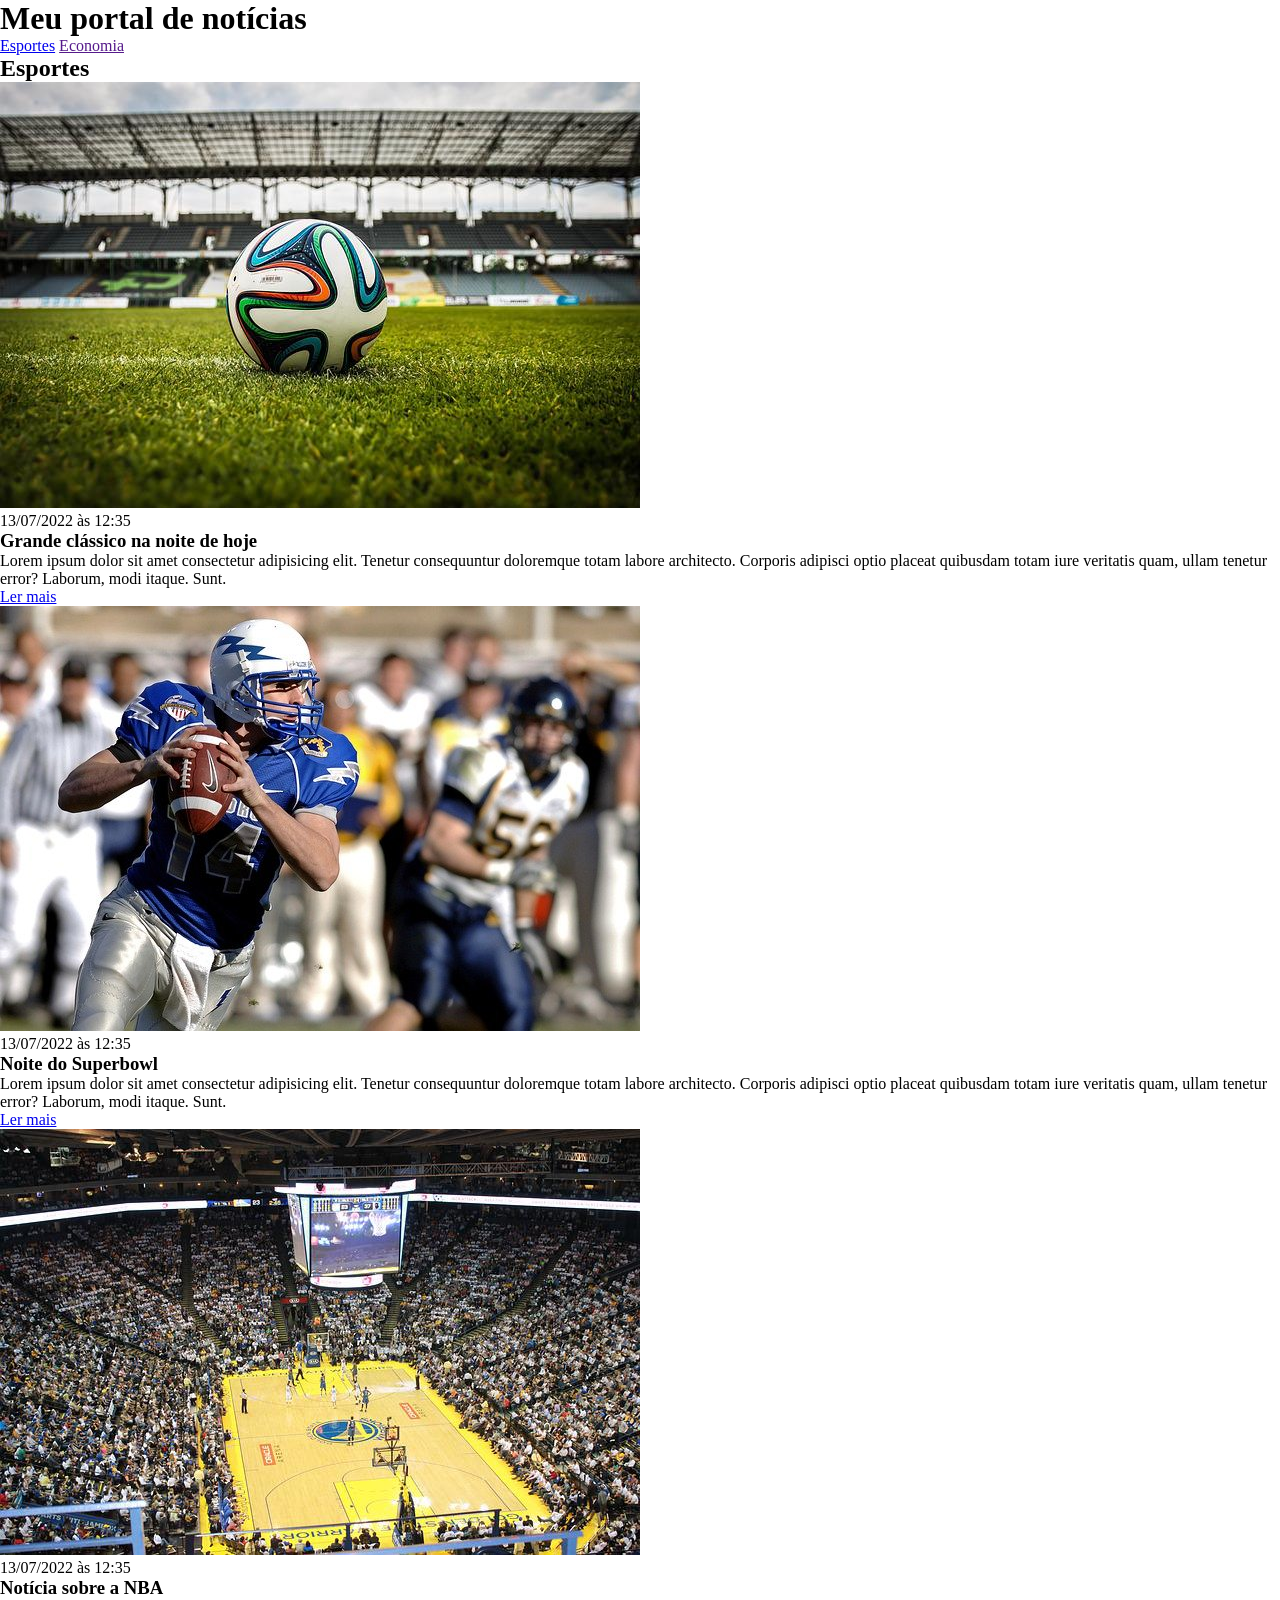
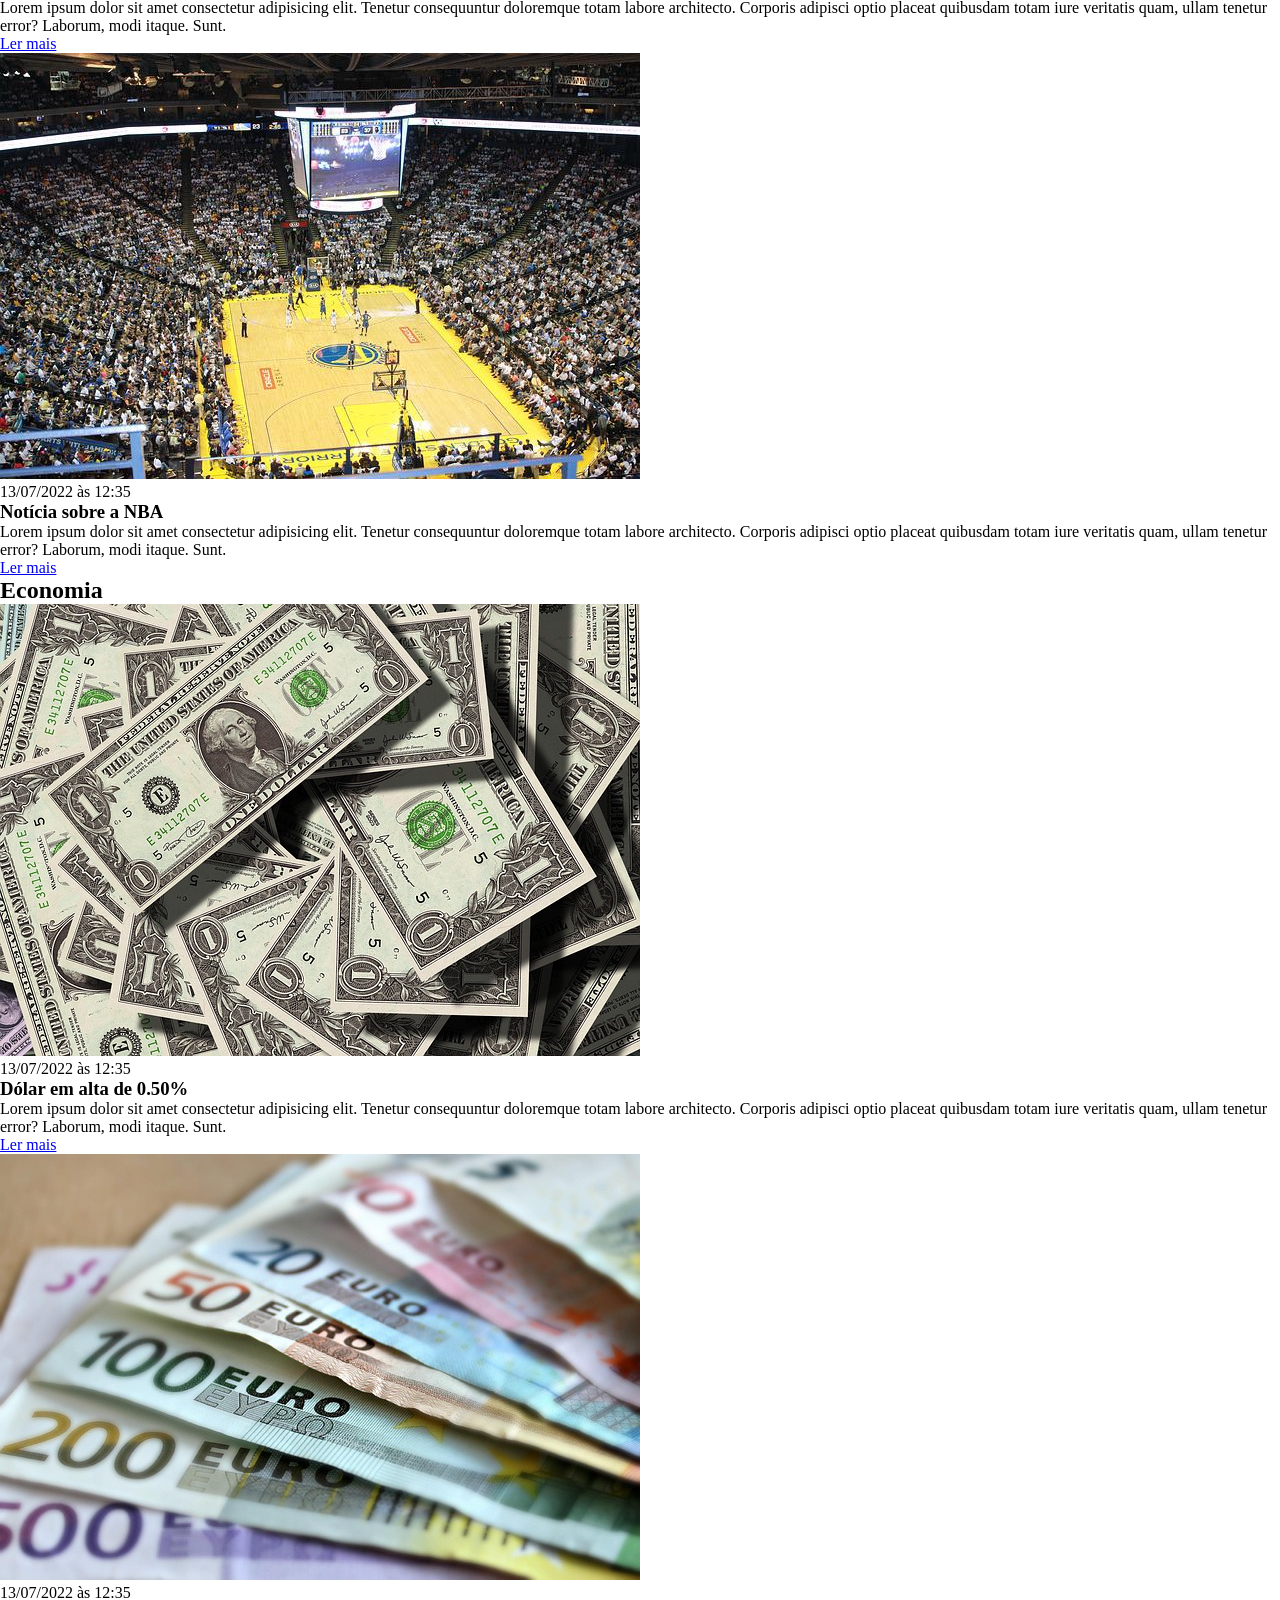
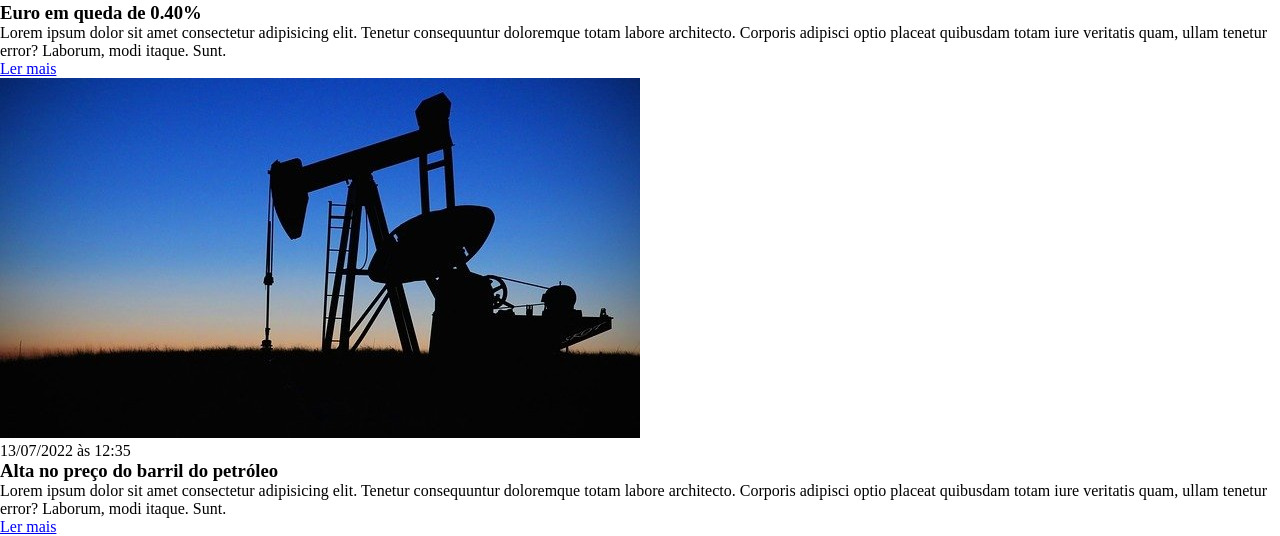
==== css_support_class/css/index.html @ d711e88e "adicionei barra <div class="./container">" ====
<!DOCTYPE html>
<html lang="pt-BR">
<head>
    <meta charset="UTF-8">
    <meta http-equiv="X-UA-Compatible" content="IE=edge">
    <meta name="viewport" content="width=device-width, initial-scale=1.0">
    <title>Meu portal de notícias</title>
    <link rel="stylesheet" href="main.css" />
</head>
<body>
    <header>
        <div class="./container">
            <h1>Meu portal de notícias</h1>
            <nav>
                <ul>
                    <li>
                        <a href="#" title="Ir para a seção de esportes">Esportes</a>
                   </li>
                   <li>
                        <a href="" title="Ir para a seção de notícias">Economia</a>
                    </li>
                </ul>
            </nav>
        </div>
    </header>
    <section id="sports">
        <h2>Esportes</h2>
        <article>
            <img src="./imagens/futebol.jpg" alt="Bola de futebol no gramado" />
            <header>
                <time class="creation-date">13/07/2022 às 12:35</time>
            </header>
            <h3>Grande clássico na noite de hoje</h3>
            <p>
                Lorem ipsum dolor sit amet consectetur adipisicing elit. Tenetur consequuntur doloremque totam labore architecto. Corporis adipisci optio placeat quibusdam totam iure veritatis quam, ullam tenetur error? Laborum, modi itaque. Sunt.
            </p>
            <a href="#" title="Leia a notícia completa">Ler mais</a>
        </article>
        <article>
            <img src="./imagens/futebol-americano.jpg" alt="Jogador de futebol americano correndo com a bola na mão" />
            <header>
                <time>13/07/2022 às 12:35</time>
            </header>
            <h3>Noite do Superbowl</h3>
            <p>
                Lorem ipsum dolor sit amet consectetur adipisicing elit. Tenetur consequuntur doloremque totam labore architecto. Corporis adipisci optio placeat quibusdam totam iure veritatis quam, ullam tenetur error? Laborum, modi itaque. Sunt.
            </p>
            <a href="#" title="Leia a notícia completa">Ler mais</a>
        </article>
        <article>
            <img src="./imagens/basquete.jpg" title="Vista aérea de uma quadra de basquete" />
            <header>
                <time>13/07/2022 às 12:35</time>
            </header>
            <h3>Notícia sobre a NBA</h3>
            <p>
                Lorem ipsum dolor sit amet consectetur adipisicing elit. Tenetur consequuntur doloremque totam labore architecto. Corporis adipisci optio placeat quibusdam totam iure veritatis quam, ullam tenetur error? Laborum, modi itaque. Sunt.
            </p>
            <a href="#" title="Leia a notícia completa">Ler mais</a>
        </article>
        <article>
            <img src="./imagens/basquete.jpg" title="Vista aérea de uma quadra de basquete" />
            <header>
                <time>13/07/2022 às 12:35</time>
            </header>
            <h3>Notícia sobre a NBA</h3>
            <p>
                Lorem ipsum dolor sit amet consectetur adipisicing elit. Tenetur consequuntur doloremque totam labore architecto. Corporis adipisci optio placeat quibusdam totam iure veritatis quam, ullam tenetur error? Laborum, modi itaque. Sunt.
            </p>
            <a href="#" title="Leia a notícia completa">Ler mais</a>
        </article>
    </section>
    <section id="economy">
        <h2>Economia</h2>
        <article>
            <img src="./imagens/dolares.jpg" alt="Muitos dólares" />
            <header>
                <time>13/07/2022 às 12:35</time>
            </header>
            <h3>Dólar em alta de 0.50%</h3>
            <p>
                Lorem ipsum dolor sit amet consectetur adipisicing elit. Tenetur consequuntur doloremque totam labore architecto. Corporis adipisci optio placeat quibusdam totam iure veritatis quam, ullam tenetur error? Laborum, modi itaque. Sunt.
            </p>
            <a href="#" title="Leia a notícia completa">Ler mais</a>
        </article>
        <article>
            <img src="./imagens/euro.jpg" alt="Várias notas de euro" />
            <header>
                <time>13/07/2022 às 12:35</time>
            </header>
            <h3>Euro em queda de 0.40%</h3>
            <p>
                Lorem ipsum dolor sit amet consectetur adipisicing elit. Tenetur consequuntur doloremque totam labore architecto. Corporis adipisci optio placeat quibusdam totam iure veritatis quam, ullam tenetur error? Laborum, modi itaque. Sunt.
            </p>
            <a href="#" title="Leia a notícia completa">Ler mais</a>
        </article>
        <article>
            <img src="./imagens/petroleo.jpg" alt="Extração de petróleo" />
            <header>
                <time>13/07/2022 às 12:35</time>
            </header>
            <h3>Alta no preço do barril do petróleo</h3>
            <p>
                Lorem ipsum dolor sit amet consectetur adipisicing elit. Tenetur consequuntur doloremque totam labore architecto. Corporis adipisci optio placeat quibusdam totam iure veritatis quam, ullam tenetur error? Laborum, modi itaque. Sunt.
            </p>
            <a href="#" title="Leia a notícia completa">Ler mais</a>
        </article>
    </section>
</body>
</html>
---- css_support_class/css/main.css ----
* {
    box-sizing: border-box;
    margin: 0;
    padding: 0;
}

header li {
    display: inline;
}

.container {
    width: 1366px;
    margin: 0 auto;
}
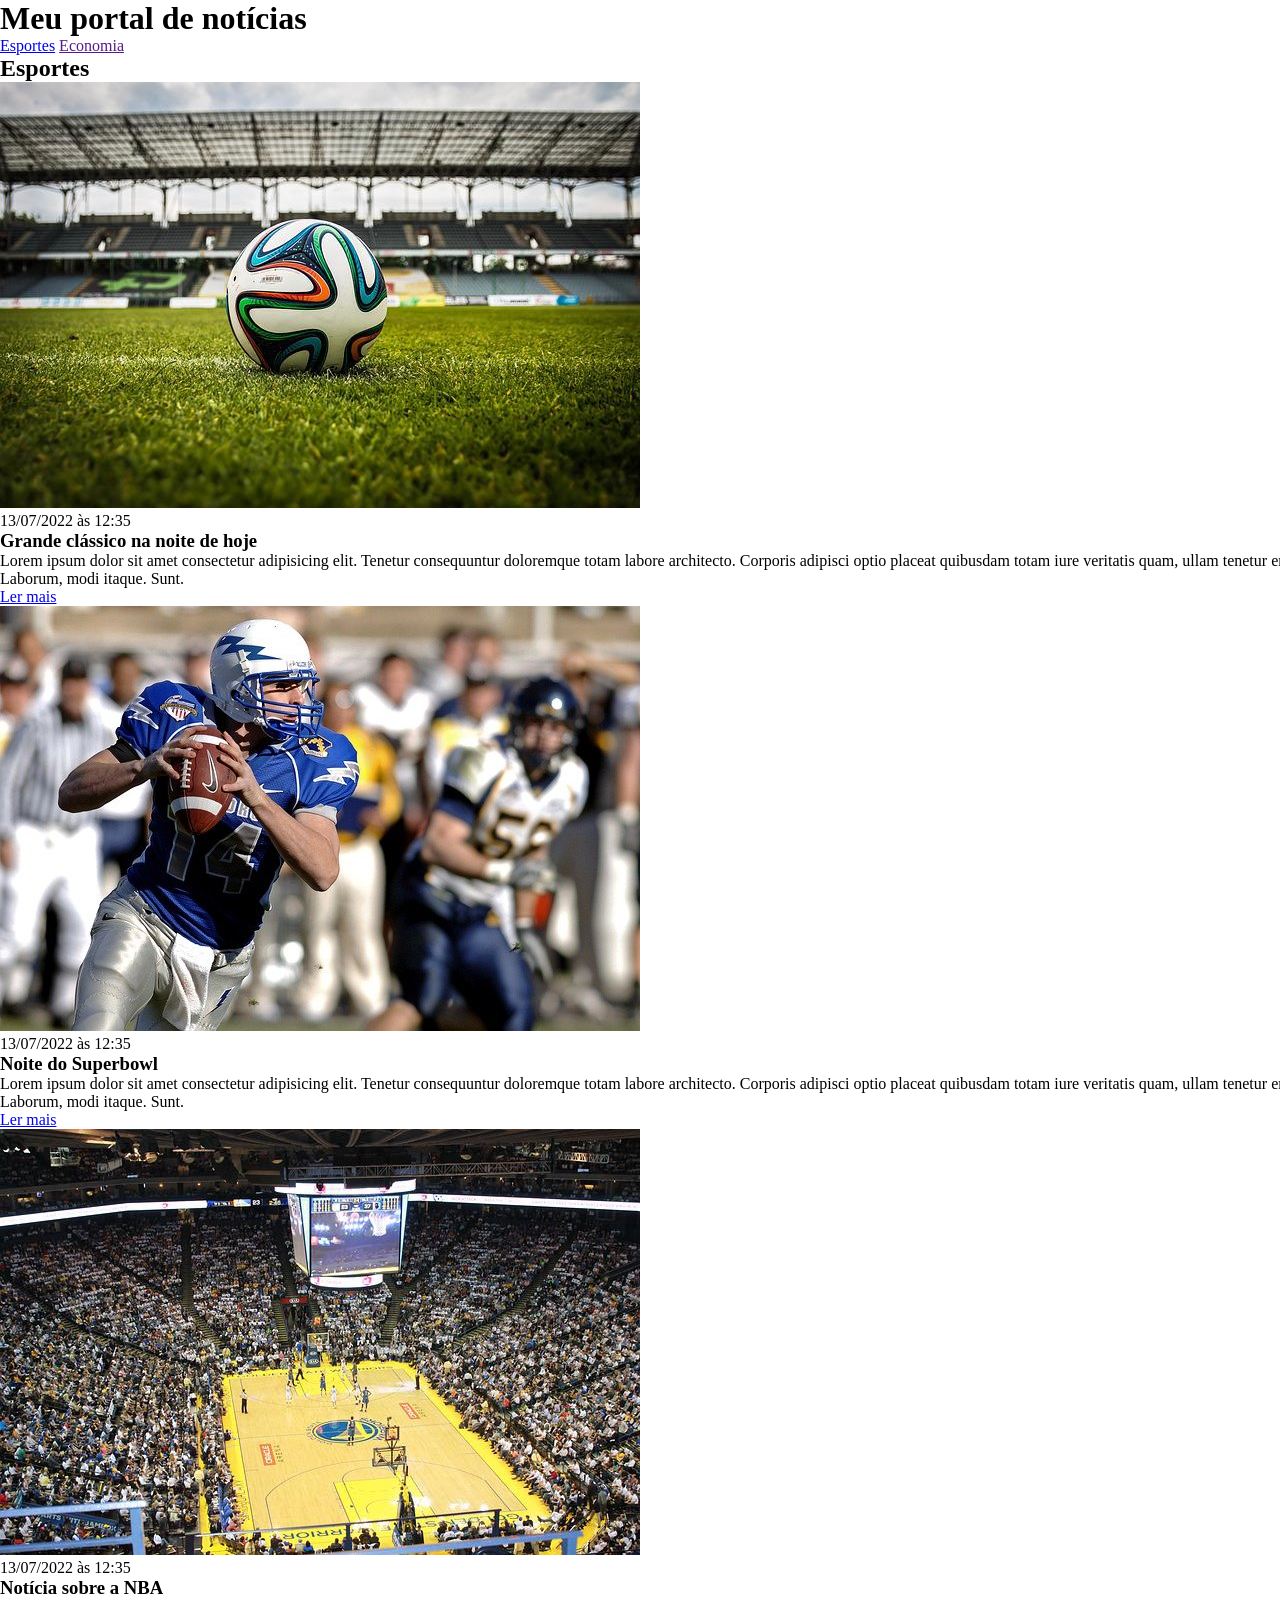
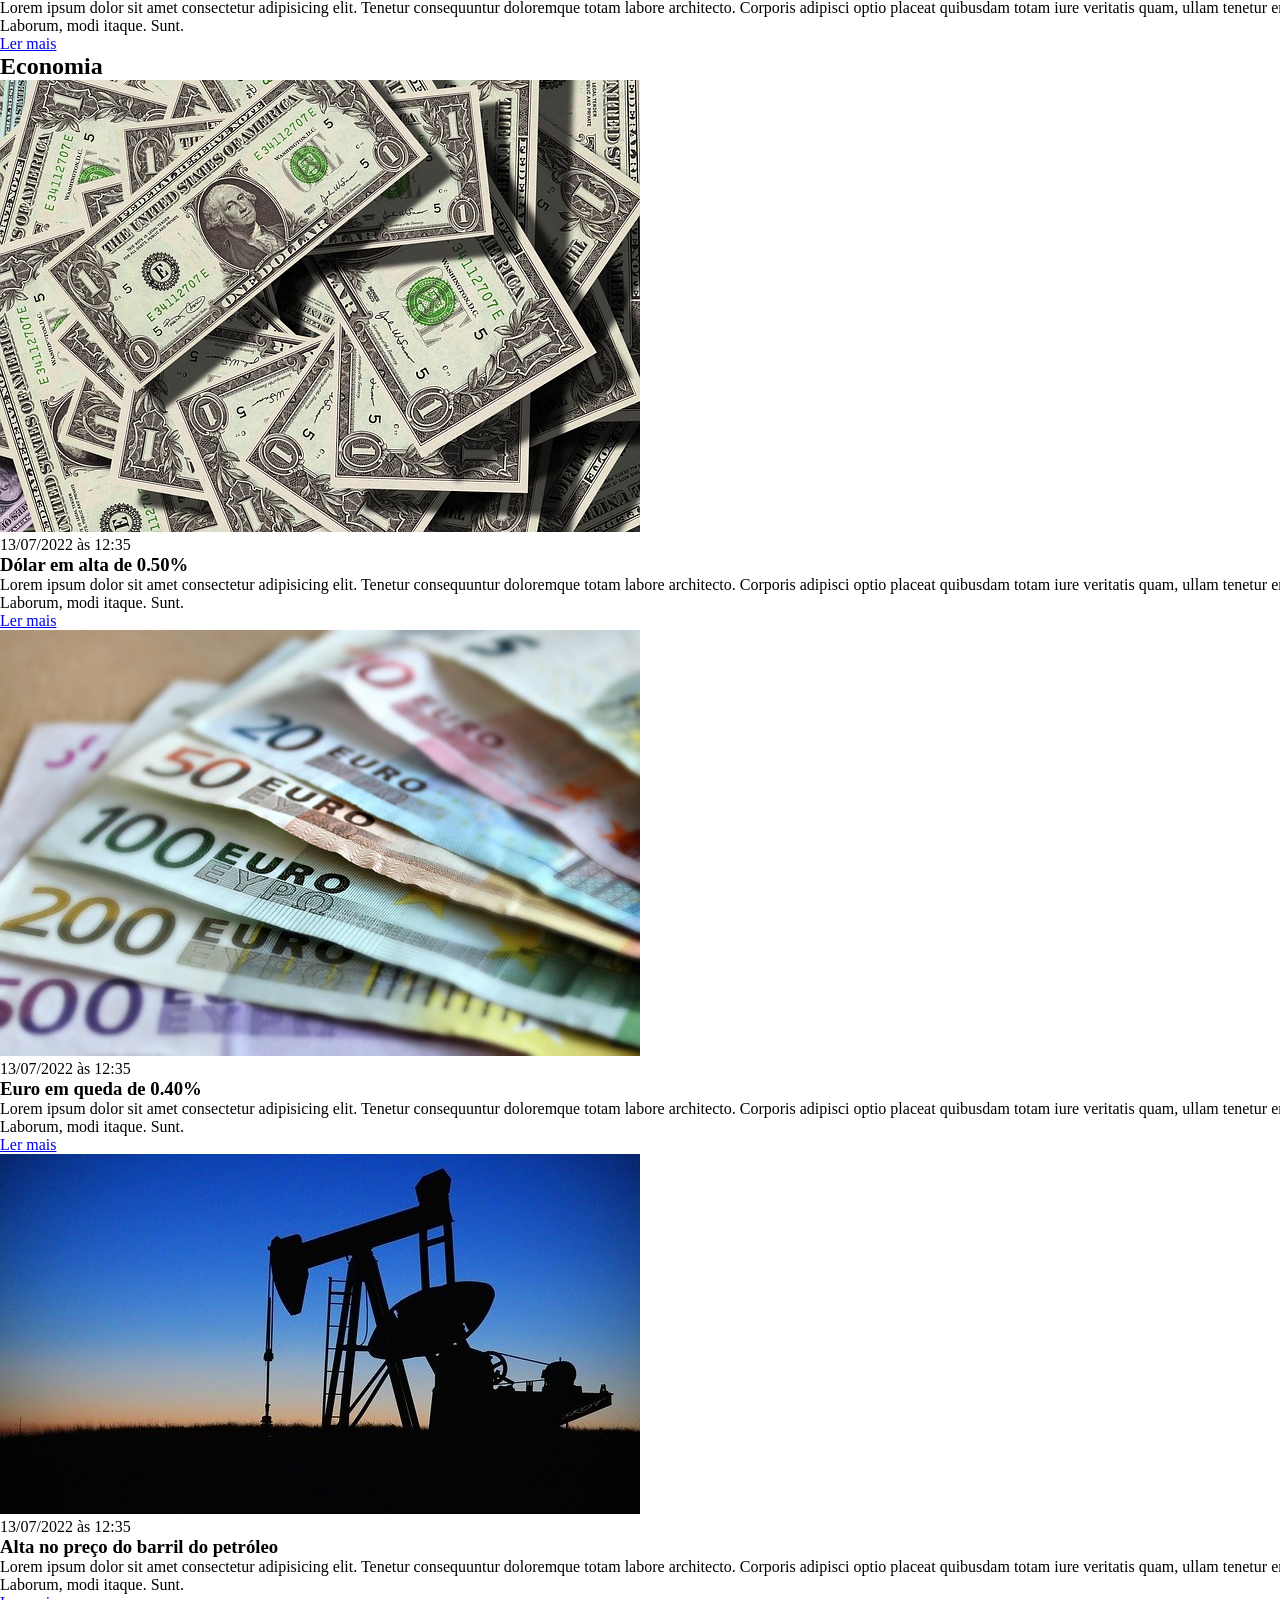
==== commit 6937cef6: "Adicionada a section e o article" ====
--- a/css_support_class/css/index.html
+++ b/css_support_class/css/index.html
@@ -9,7 +9,7 @@
 </head>
 <body>
     <header>
-        <div class="./container">
+        <div class="container">
             <h1>Meu portal de notícias</h1>
             <nav>
                 <ul>
@@ -24,54 +24,46 @@
         </div>
     </header>
     <section id="sports">
-        <h2>Esportes</h2>
-        <article>
-            <img src="./imagens/futebol.jpg" alt="Bola de futebol no gramado" />
-            <header>
-                <time class="creation-date">13/07/2022 às 12:35</time>
-            </header>
-            <h3>Grande clássico na noite de hoje</h3>
-            <p>
-                Lorem ipsum dolor sit amet consectetur adipisicing elit. Tenetur consequuntur doloremque totam labore architecto. Corporis adipisci optio placeat quibusdam totam iure veritatis quam, ullam tenetur error? Laborum, modi itaque. Sunt.
-            </p>
-            <a href="#" title="Leia a notícia completa">Ler mais</a>
-        </article>
-        <article>
-            <img src="./imagens/futebol-americano.jpg" alt="Jogador de futebol americano correndo com a bola na mão" />
-            <header>
-                <time>13/07/2022 às 12:35</time>
-            </header>
-            <h3>Noite do Superbowl</h3>
-            <p>
-                Lorem ipsum dolor sit amet consectetur adipisicing elit. Tenetur consequuntur doloremque totam labore architecto. Corporis adipisci optio placeat quibusdam totam iure veritatis quam, ullam tenetur error? Laborum, modi itaque. Sunt.
-            </p>
-            <a href="#" title="Leia a notícia completa">Ler mais</a>
-        </article>
-        <article>
-            <img src="./imagens/basquete.jpg" title="Vista aérea de uma quadra de basquete" />
-            <header>
-                <time>13/07/2022 às 12:35</time>
-            </header>
-            <h3>Notícia sobre a NBA</h3>
-            <p>
-                Lorem ipsum dolor sit amet consectetur adipisicing elit. Tenetur consequuntur doloremque totam labore architecto. Corporis adipisci optio placeat quibusdam totam iure veritatis quam, ullam tenetur error? Laborum, modi itaque. Sunt.
-            </p>
-            <a href="#" title="Leia a notícia completa">Ler mais</a>
-        </article>
-        <article>
-            <img src="./imagens/basquete.jpg" title="Vista aérea de uma quadra de basquete" />
-            <header>
-                <time>13/07/2022 às 12:35</time>
-            </header>
-            <h3>Notícia sobre a NBA</h3>
-            <p>
-                Lorem ipsum dolor sit amet consectetur adipisicing elit. Tenetur consequuntur doloremque totam labore architecto. Corporis adipisci optio placeat quibusdam totam iure veritatis quam, ullam tenetur error? Laborum, modi itaque. Sunt.
-            </p>
-            <a href="#" title="Leia a notícia completa">Ler mais</a>
-        </article>
+            <div class="container">
+                <h2>Esportes</h2>
+                <article>
+                    <img src="./imagens/futebol.jpg" alt="Bola de futebol no gramado" />
+                    <header>
+                        <time class="creation-date">13/07/2022 às 12:35</time>
+                    </header>
+                    <h3>Grande clássico na noite de hoje</h3>
+                    <p>
+                        Lorem ipsum dolor sit amet consectetur adipisicing elit. Tenetur consequuntur doloremque totam labore architecto. Corporis adipisci optio placeat quibusdam totam iure veritatis quam, ullam tenetur error? Laborum, modi itaque. Sunt.
+                    </p>
+                    <a href="#" title="Leia a notícia completa">Ler mais</a>
+                </article>
+                <article>
+                    <img src="./imagens/futebol-americano.jpg" alt="Jogador de futebol americano correndo com a bola na mão" />
+                    <header>
+                        <time>13/07/2022 às 12:35</time>
+                    </header>
+                    <h3>Noite do Superbowl</h3>
+                    <p>
+                        Lorem ipsum dolor sit amet consectetur adipisicing elit. Tenetur consequuntur doloremque totam labore architecto. Corporis adipisci optio placeat quibusdam totam iure veritatis quam, ullam tenetur error? Laborum, modi itaque. Sunt.
+                    </p>
+                    <a href="#" title="Leia a notícia completa">Ler mais</a>
+                </article>
+                <article>
+                    <img src="./imagens/basquete.jpg" title="Vista aérea de uma quadra de basquete" />
+                    <header>
+                        <time>13/07/2022 às 12:35</time>
+                    </header>
+                    <h3>Notícia sobre a NBA</h3>
+                    <p>
+                        Lorem ipsum dolor sit amet consectetur adipisicing elit. Tenetur consequuntur doloremque totam labore architecto. Corporis adipisci optio placeat quibusdam totam iure veritatis quam, ullam tenetur error? Laborum, modi itaque. Sunt.
+                    </p>
+                    <a href="#" title="Leia a notícia completa">Ler mais</a>
+                </article>
+            </div>
     </section>
     <section id="economy">
-        <h2>Economia</h2>
+        <div class="container">
+            <h2>Economia</h2>
         <article>
             <img src="./imagens/dolares.jpg" alt="Muitos dólares" />
             <header>
@@ -105,6 +97,7 @@
             </p>
             <a href="#" title="Leia a notícia completa">Ler mais</a>
         </article>
+        </div>
     </section>
 </body>
 </html>
--- a/css_support_class/css/main.css
+++ b/css_support_class/css/main.css
@@ -11,4 +11,16 @@
 .container {
     width: 1366px;
     margin: 0 auto;
-}+}
+
+.articles {
+    display: flex;
+}
+
+.articles article img {
+    height: 180px;
+}
+
+.articles article {
+    width: 30px;
+}
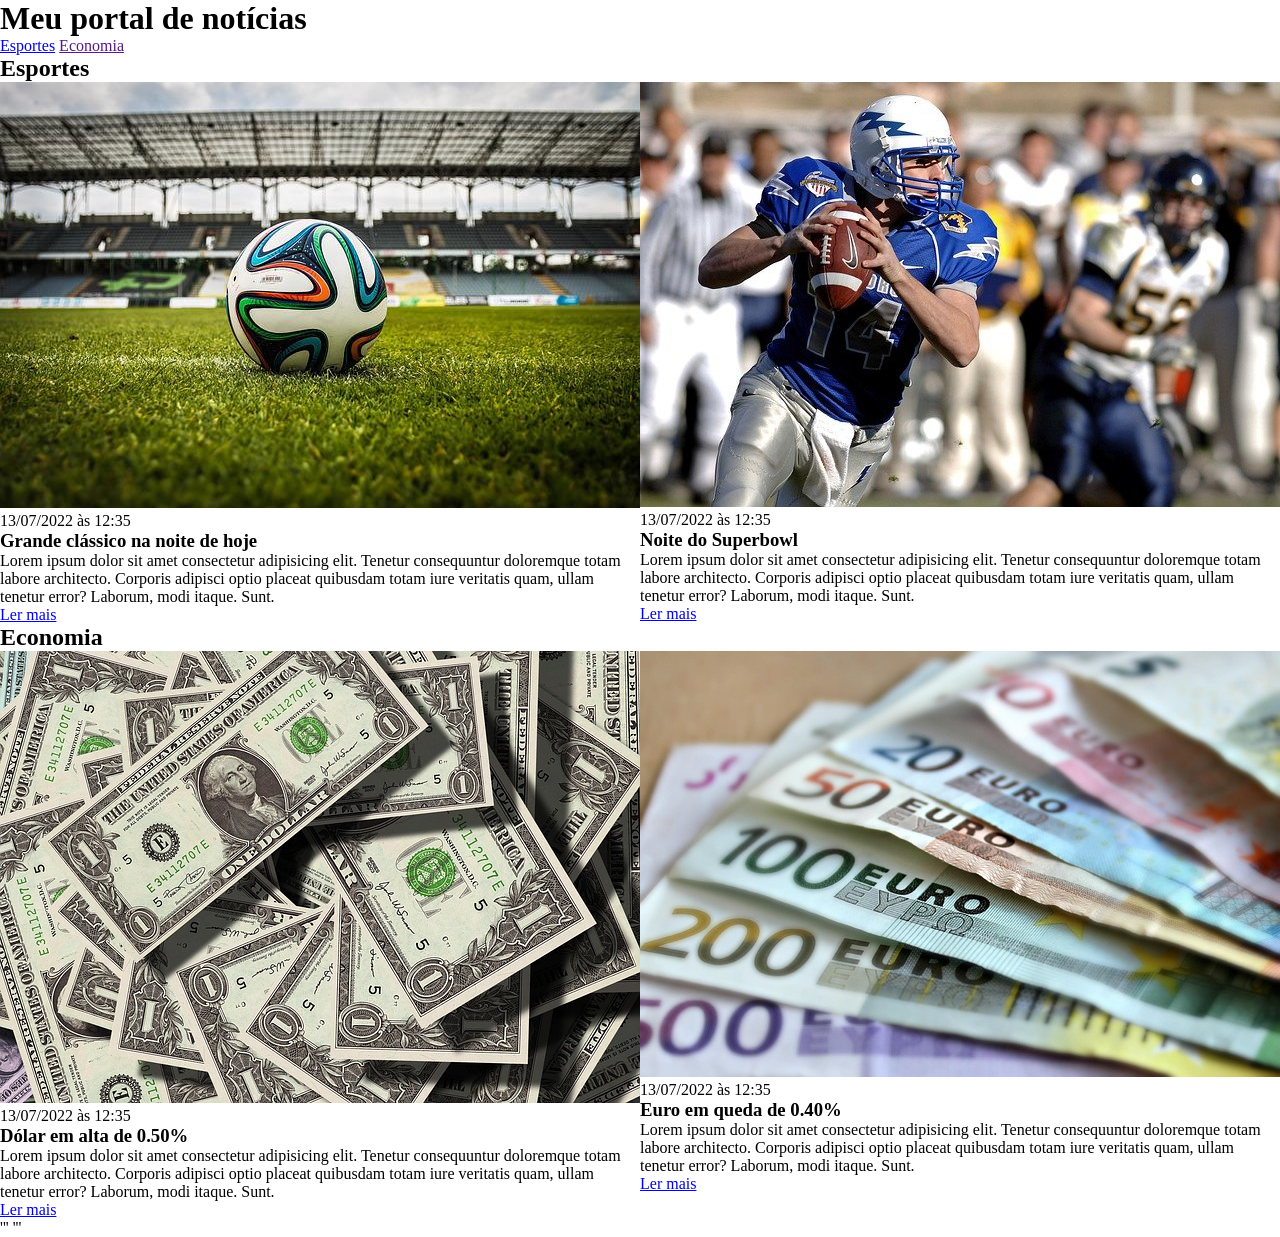
==== commit 0ed39f2a: "Added div ..articles" ====
--- a/css_support_class/css/index.html
+++ b/css_support_class/css/index.html
@@ -26,78 +26,82 @@
     <section id="sports">
             <div class="container">
                 <h2>Esportes</h2>
-                <article>
-                    <img src="./imagens/futebol.jpg" alt="Bola de futebol no gramado" />
-                    <header>
-                        <time class="creation-date">13/07/2022 às 12:35</time>
-                    </header>
-                    <h3>Grande clássico na noite de hoje</h3>
-                    <p>
-                        Lorem ipsum dolor sit amet consectetur adipisicing elit. Tenetur consequuntur doloremque totam labore architecto. Corporis adipisci optio placeat quibusdam totam iure veritatis quam, ullam tenetur error? Laborum, modi itaque. Sunt.
-                    </p>
-                    <a href="#" title="Leia a notícia completa">Ler mais</a>
-                </article>
-                <article>
-                    <img src="./imagens/futebol-americano.jpg" alt="Jogador de futebol americano correndo com a bola na mão" />
-                    <header>
-                        <time>13/07/2022 às 12:35</time>
-                    </header>
-                    <h3>Noite do Superbowl</h3>
-                    <p>
-                        Lorem ipsum dolor sit amet consectetur adipisicing elit. Tenetur consequuntur doloremque totam labore architecto. Corporis adipisci optio placeat quibusdam totam iure veritatis quam, ullam tenetur error? Laborum, modi itaque. Sunt.
-                    </p>
-                    <a href="#" title="Leia a notícia completa">Ler mais</a>
-                </article>
-                <article>
-                    <img src="./imagens/basquete.jpg" title="Vista aérea de uma quadra de basquete" />
-                    <header>
-                        <time>13/07/2022 às 12:35</time>
-                    </header>
-                    <h3>Notícia sobre a NBA</h3>
-                    <p>
-                        Lorem ipsum dolor sit amet consectetur adipisicing elit. Tenetur consequuntur doloremque totam labore architecto. Corporis adipisci optio placeat quibusdam totam iure veritatis quam, ullam tenetur error? Laborum, modi itaque. Sunt.
-                    </p>
-                    <a href="#" title="Leia a notícia completa">Ler mais</a>
-                </article>
+                <div class="articles">
+                    <article>
+                        <img src="./imagens/futebol.jpg" alt="Bola de futebol no gramado" />
+                        <header>
+                            <time class="creation-date">13/07/2022 às 12:35</time>
+                        </header>
+                        <h3>Grande clássico na noite de hoje</h3>
+                        <p>
+                            Lorem ipsum dolor sit amet consectetur adipisicing elit. Tenetur consequuntur doloremque totam labore architecto. Corporis adipisci optio placeat quibusdam totam iure veritatis quam, ullam tenetur error? Laborum, modi itaque. Sunt.
+                        </p>
+                        <a href="#" title="Leia a notícia completa">Ler mais</a>
+                    </article>
+                    <article>
+                        <img src="./imagens/futebol-americano.jpg" alt="Jogador de futebol americano correndo com a bola na mão" />
+                        <header>
+                            <time>13/07/2022 às 12:35</time>
+                        </header>
+                        <h3>Noite do Superbowl</h3>
+                        <p>
+                            Lorem ipsum dolor sit amet consectetur adipisicing elit. Tenetur consequuntur doloremque totam labore architecto. Corporis adipisci optio placeat quibusdam totam iure veritatis quam, ullam tenetur error? Laborum, modi itaque. Sunt.
+                        </p>
+                        <a href="#" title="Leia a notícia completa">Ler mais</a>
+                    </article>
+                    <article>
+                        <img src="./imagens/basquete.jpg" title="Vista aérea de uma quadra de basquete" />
+                        <header>
+                            <time>13/07/2022 às 12:35</time>
+                        </header>
+                        <h3>Notícia sobre a NBA</h3>
+                        <p>
+                            Lorem ipsum dolor sit amet consectetur adipisicing elit. Tenetur consequuntur doloremque totam labore architecto. Corporis adipisci optio placeat quibusdam totam iure veritatis quam, ullam tenetur error? Laborum, modi itaque. Sunt.
+                        </p>
+                        <a href="#" title="Leia a notícia completa">Ler mais</a>
+                    </article>
+                </div>
             </div>
     </section>
     <section id="economy">
         <div class="container">
             <h2>Economia</h2>
-        <article>
-            <img src="./imagens/dolares.jpg" alt="Muitos dólares" />
-            <header>
-                <time>13/07/2022 às 12:35</time>
-            </header>
-            <h3>Dólar em alta de 0.50%</h3>
-            <p>
-                Lorem ipsum dolor sit amet consectetur adipisicing elit. Tenetur consequuntur doloremque totam labore architecto. Corporis adipisci optio placeat quibusdam totam iure veritatis quam, ullam tenetur error? Laborum, modi itaque. Sunt.
-            </p>
-            <a href="#" title="Leia a notícia completa">Ler mais</a>
-        </article>
-        <article>
-            <img src="./imagens/euro.jpg" alt="Várias notas de euro" />
-            <header>
-                <time>13/07/2022 às 12:35</time>
-            </header>
-            <h3>Euro em queda de 0.40%</h3>
-            <p>
-                Lorem ipsum dolor sit amet consectetur adipisicing elit. Tenetur consequuntur doloremque totam labore architecto. Corporis adipisci optio placeat quibusdam totam iure veritatis quam, ullam tenetur error? Laborum, modi itaque. Sunt.
-            </p>
-            <a href="#" title="Leia a notícia completa">Ler mais</a>
-        </article>
-        <article>
-            <img src="./imagens/petroleo.jpg" alt="Extração de petróleo" />
-            <header>
-                <time>13/07/2022 às 12:35</time>
-            </header>
-            <h3>Alta no preço do barril do petróleo</h3>
-            <p>
-                Lorem ipsum dolor sit amet consectetur adipisicing elit. Tenetur consequuntur doloremque totam labore architecto. Corporis adipisci optio placeat quibusdam totam iure veritatis quam, ullam tenetur error? Laborum, modi itaque. Sunt.
-            </p>
-            <a href="#" title="Leia a notícia completa">Ler mais</a>
-        </article>
+                <div class="articles">
+                    <article>
+                        <img src="./imagens/dolares.jpg" alt="Muitos dólares" />
+                            <header>
+                                <time>13/07/2022 às 12:35</time>
+                            </header>
+                <h3>Dólar em alta de 0.50%</h3>
+                    <p>
+                        Lorem ipsum dolor sit amet consectetur adipisicing elit. Tenetur consequuntur doloremque totam labore architecto. Corporis adipisci optio placeat quibusdam totam iure veritatis quam, ullam tenetur error? Laborum, modi itaque. Sunt.
+                    </p>
+                        <a href="#" title="Leia a notícia completa">Ler mais</a>
+                    </article>
+                        <article>
+                            <img src="./imagens/euro.jpg" alt="Várias notas de euro" />
+                            <header>
+                    <time>13/07/2022 às 12:35</time>
+                </header>
+                <h3>Euro em queda de 0.40%</h3>
+                     <p>
+                        Lorem ipsum dolor sit amet consectetur adipisicing elit. Tenetur consequuntur doloremque totam labore architecto. Corporis adipisci optio placeat quibusdam totam iure veritatis quam, ullam tenetur error? Laborum, modi itaque. Sunt.
+                    </p>
+                <a href="#" title="Leia a notícia completa">Ler mais</a>
+                        </article>
+                        <article>
+                            <img src="./imagens/petroleo.jpg" alt="Extração de petróleo" />
+                                <header>
+                                    <time>13/07/2022 às 12:35</time>
+                                </header>
+                <h3>Alta no preço do barril do petróleo</h3>
+                                <p>
+                                    Lorem ipsum dolor sit amet consectetur adipisicing elit. Tenetur consequuntur doloremque totam labore architecto. Corporis adipisci optio placeat quibusdam totam iure veritatis quam, ullam tenetur error? Laborum, modi itaque. Sunt.
+                                </p>
+                <a href="#" title="Leia a notícia completa">Ler mais</a>
+            </article>
+                </div>
         </div>
     </section>
-</body>
-</html>+</body>'''
+</html>'''
--- a/css_support_class/css/main.css
+++ b/css_support_class/css/main.css
@@ -16,11 +16,3 @@
 .articles {
     display: flex;
 }
-
-.articles article img {
-    height: 180px;
-}
-
-.articles article {
-    width: 30px;
-}
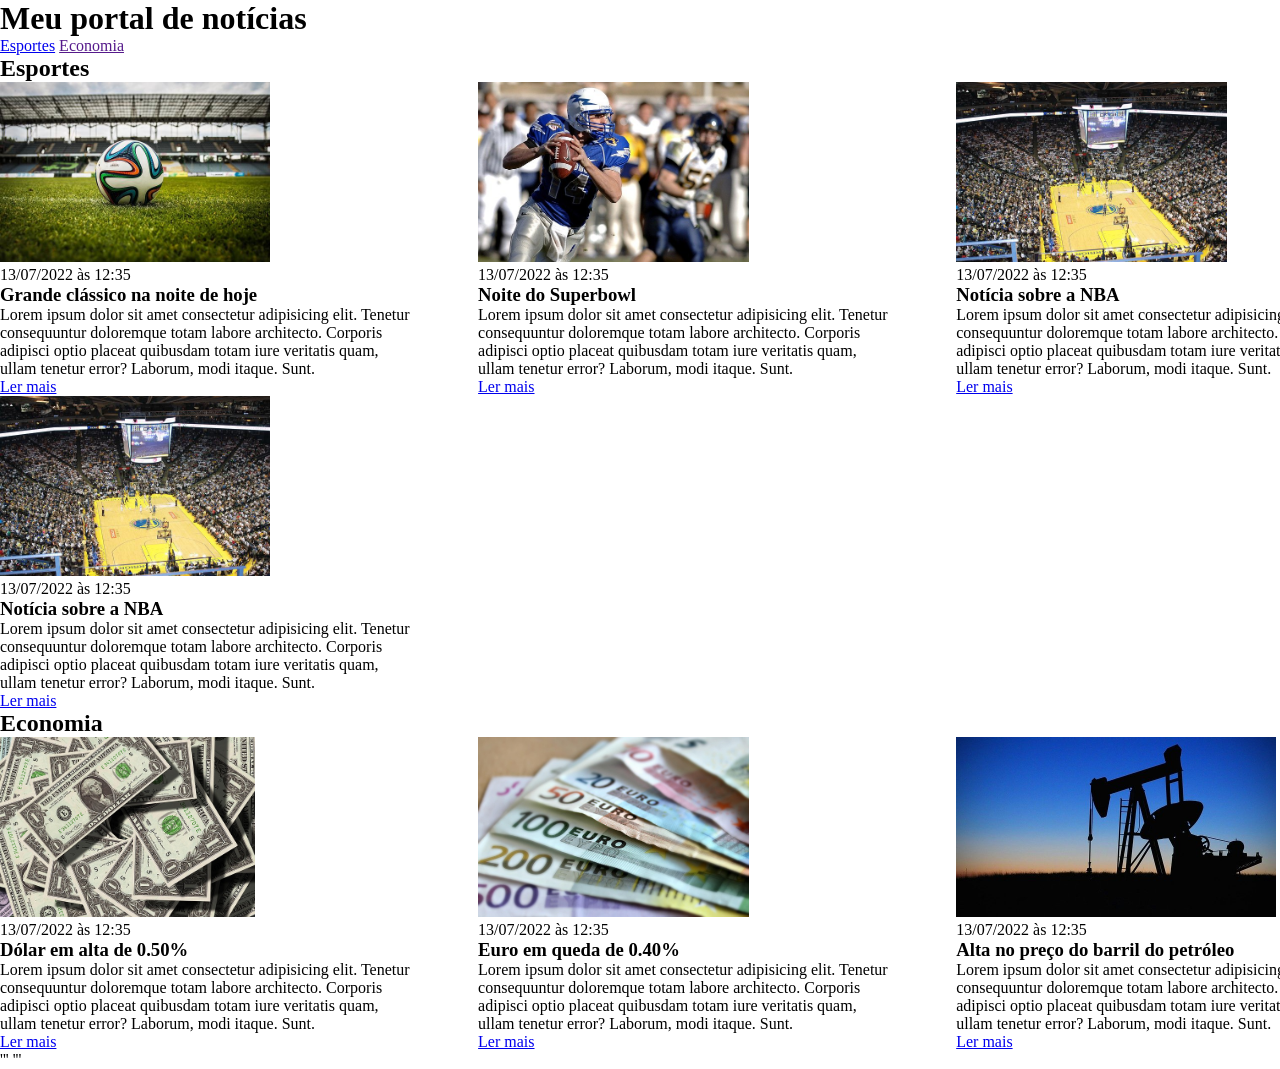
==== commit b7cc042a: "CSS position" ====
--- a/css_support_class/css/index.html
+++ b/css_support_class/css/index.html
@@ -1,5 +1,6 @@
 <!DOCTYPE html>
 <html lang="pt-BR">
+
 <head>
     <meta charset="UTF-8">
     <meta http-equiv="X-UA-Compatible" content="IE=edge">
@@ -7,6 +8,7 @@
     <title>Meu portal de notícias</title>
     <link rel="stylesheet" href="main.css" />
 </head>
+
 <body>
     <header>
         <div class="container">
@@ -15,8 +17,8 @@
                 <ul>
                     <li>
                         <a href="#" title="Ir para a seção de esportes">Esportes</a>
-                   </li>
-                   <li>
+                    </li>
+                    <li>
                         <a href="" title="Ir para a seção de notícias">Economia</a>
                     </li>
                 </ul>
@@ -24,84 +26,111 @@
         </div>
     </header>
     <section id="sports">
-            <div class="container">
-                <h2>Esportes</h2>
-                <div class="articles">
-                    <article>
-                        <img src="./imagens/futebol.jpg" alt="Bola de futebol no gramado" />
-                        <header>
-                            <time class="creation-date">13/07/2022 às 12:35</time>
-                        </header>
-                        <h3>Grande clássico na noite de hoje</h3>
-                        <p>
-                            Lorem ipsum dolor sit amet consectetur adipisicing elit. Tenetur consequuntur doloremque totam labore architecto. Corporis adipisci optio placeat quibusdam totam iure veritatis quam, ullam tenetur error? Laborum, modi itaque. Sunt.
-                        </p>
-                        <a href="#" title="Leia a notícia completa">Ler mais</a>
-                    </article>
-                    <article>
-                        <img src="./imagens/futebol-americano.jpg" alt="Jogador de futebol americano correndo com a bola na mão" />
-                        <header>
-                            <time>13/07/2022 às 12:35</time>
-                        </header>
-                        <h3>Noite do Superbowl</h3>
-                        <p>
-                            Lorem ipsum dolor sit amet consectetur adipisicing elit. Tenetur consequuntur doloremque totam labore architecto. Corporis adipisci optio placeat quibusdam totam iure veritatis quam, ullam tenetur error? Laborum, modi itaque. Sunt.
-                        </p>
-                        <a href="#" title="Leia a notícia completa">Ler mais</a>
-                    </article>
-                    <article>
-                        <img src="./imagens/basquete.jpg" title="Vista aérea de uma quadra de basquete" />
-                        <header>
-                            <time>13/07/2022 às 12:35</time>
-                        </header>
-                        <h3>Notícia sobre a NBA</h3>
-                        <p>
-                            Lorem ipsum dolor sit amet consectetur adipisicing elit. Tenetur consequuntur doloremque totam labore architecto. Corporis adipisci optio placeat quibusdam totam iure veritatis quam, ullam tenetur error? Laborum, modi itaque. Sunt.
-                        </p>
-                        <a href="#" title="Leia a notícia completa">Ler mais</a>
-                    </article>
-                </div>
+        <div class="container">
+            <h2>Esportes</h2>
+            <div class="articles">
+                <article>
+                    <img src="./imagens/futebol.jpg" alt="Bola de futebol no gramado" />
+                    <header>
+                        <time class="creation-date">13/07/2022 às 12:35</time>
+                    </header>
+                    <h3>Grande clássico na noite de hoje</h3>
+                    <p>
+                        Lorem ipsum dolor sit amet consectetur adipisicing elit. Tenetur consequuntur doloremque totam
+                        labore architecto. Corporis adipisci optio placeat quibusdam totam iure veritatis quam, ullam
+                        tenetur error? Laborum, modi itaque. Sunt.
+                    </p>
+                    <a href="#" title="Leia a notícia completa">Ler mais</a>
+                </article>
+                <article>
+                    <img src="./imagens/futebol-americano.jpg"
+                        alt="Jogador de futebol americano correndo com a bola na mão" />
+                    <header>
+                        <time>13/07/2022 às 12:35</time>
+                    </header>
+                    <h3>Noite do Superbowl</h3>
+                    <p>
+                        Lorem ipsum dolor sit amet consectetur adipisicing elit. Tenetur consequuntur doloremque totam
+                        labore architecto. Corporis adipisci optio placeat quibusdam totam iure veritatis quam, ullam
+                        tenetur error? Laborum, modi itaque. Sunt.
+                    </p>
+                    <a href="#" title="Leia a notícia completa">Ler mais</a>
+                </article>
+                <article>
+                    <img src="./imagens/basquete.jpg" title="Vista aérea de uma quadra de basquete" />
+                    <header>
+                        <time>13/07/2022 às 12:35</time>
+                    </header>
+                    <h3>Notícia sobre a NBA</h3>
+                    <p>
+                        Lorem ipsum dolor sit amet consectetur adipisicing elit. Tenetur consequuntur doloremque totam
+                        labore architecto. Corporis adipisci optio placeat quibusdam totam iure veritatis quam, ullam
+                        tenetur error? Laborum, modi itaque. Sunt.
+                    </p>
+                    <a href="#" title="Leia a notícia completa">Ler mais</a>
+                </article>
+                <article>
+                    <img src="./imagens/basquete.jpg" title="Vista aérea de uma quadra de basquete" />
+                    <header>
+                        <time>13/07/2022 às 12:35</time>
+                    </header>
+                    <h3>Notícia sobre a NBA</h3>
+                    <p>
+                        Lorem ipsum dolor sit amet consectetur adipisicing elit. Tenetur consequuntur doloremque totam
+                        labore architecto. Corporis adipisci optio placeat quibusdam totam iure veritatis quam, ullam
+                        tenetur error? Laborum, modi itaque. Sunt.
+                    </p>
+                    <a href="#" title="Leia a notícia completa">Ler mais</a>
+                </article>
             </div>
+        </div>
     </section>
     <section id="economy">
         <div class="container">
             <h2>Economia</h2>
-                <div class="articles">
-                    <article>
-                        <img src="./imagens/dolares.jpg" alt="Muitos dólares" />
-                            <header>
-                                <time>13/07/2022 às 12:35</time>
-                            </header>
-                <h3>Dólar em alta de 0.50%</h3>
+            <div class="articles">
+                <article>
+                    <img src="./imagens/dolares.jpg" alt="Muitos dólares" />
+                    <header>
+                        <time>13/07/2022 às 12:35</time>
+                    </header>
+                    <h3>Dólar em alta de 0.50%</h3>
                     <p>
-                        Lorem ipsum dolor sit amet consectetur adipisicing elit. Tenetur consequuntur doloremque totam labore architecto. Corporis adipisci optio placeat quibusdam totam iure veritatis quam, ullam tenetur error? Laborum, modi itaque. Sunt.
+                        Lorem ipsum dolor sit amet consectetur adipisicing elit. Tenetur consequuntur doloremque totam
+                        labore architecto. Corporis adipisci optio placeat quibusdam totam iure veritatis quam, ullam
+                        tenetur error? Laborum, modi itaque. Sunt.
                     </p>
-                        <a href="#" title="Leia a notícia completa">Ler mais</a>
-                    </article>
-                        <article>
-                            <img src="./imagens/euro.jpg" alt="Várias notas de euro" />
-                            <header>
-                    <time>13/07/2022 às 12:35</time>
-                </header>
-                <h3>Euro em queda de 0.40%</h3>
-                     <p>
-                        Lorem ipsum dolor sit amet consectetur adipisicing elit. Tenetur consequuntur doloremque totam labore architecto. Corporis adipisci optio placeat quibusdam totam iure veritatis quam, ullam tenetur error? Laborum, modi itaque. Sunt.
+                    <a href="#" title="Leia a notícia completa">Ler mais</a>
+                </article>
+                <article>
+                    <img src="./imagens/euro.jpg" alt="Várias notas de euro" />
+                    <header>
+                        <time>13/07/2022 às 12:35</time>
+                    </header>
+                    <h3>Euro em queda de 0.40%</h3>
+                    <p>
+                        Lorem ipsum dolor sit amet consectetur adipisicing elit. Tenetur consequuntur doloremque totam
+                        labore architecto. Corporis adipisci optio placeat quibusdam totam iure veritatis quam, ullam
+                        tenetur error? Laborum, modi itaque. Sunt.
                     </p>
-                <a href="#" title="Leia a notícia completa">Ler mais</a>
-                        </article>
-                        <article>
-                            <img src="./imagens/petroleo.jpg" alt="Extração de petróleo" />
-                                <header>
-                                    <time>13/07/2022 às 12:35</time>
-                                </header>
-                <h3>Alta no preço do barril do petróleo</h3>
-                                <p>
-                                    Lorem ipsum dolor sit amet consectetur adipisicing elit. Tenetur consequuntur doloremque totam labore architecto. Corporis adipisci optio placeat quibusdam totam iure veritatis quam, ullam tenetur error? Laborum, modi itaque. Sunt.
-                                </p>
-                <a href="#" title="Leia a notícia completa">Ler mais</a>
-            </article>
-                </div>
+                    <a href="#" title="Leia a notícia completa">Ler mais</a>
+                </article>
+                <article>
+                    <img src="./imagens/petroleo.jpg" alt="Extração de petróleo" />
+                    <header>
+                        <time>13/07/2022 às 12:35</time>
+                    </header>
+                    <h3>Alta no preço do barril do petróleo</h3>
+                    <p>
+                        Lorem ipsum dolor sit amet consectetur adipisicing elit. Tenetur consequuntur doloremque totam
+                        labore architecto. Corporis adipisci optio placeat quibusdam totam iure veritatis quam, ullam
+                        tenetur error? Laborum, modi itaque. Sunt.
+                    </p>
+                    <a href="#" title="Leia a notícia completa">Ler mais</a>
+                </article>
+            </div>
         </div>
     </section>
 </body>'''
+
 </html>'''
--- a/css_support_class/css/main.css
+++ b/css_support_class/css/main.css
@@ -15,4 +15,16 @@
 
 .articles {
     display: flex;
+    flex-wrap: wrap;
+    justify-content: space-between;
 }
+
+.articles article img {
+    height: 180px;
+}
+
+.articles article {
+    width: 30%;
+}
+
+
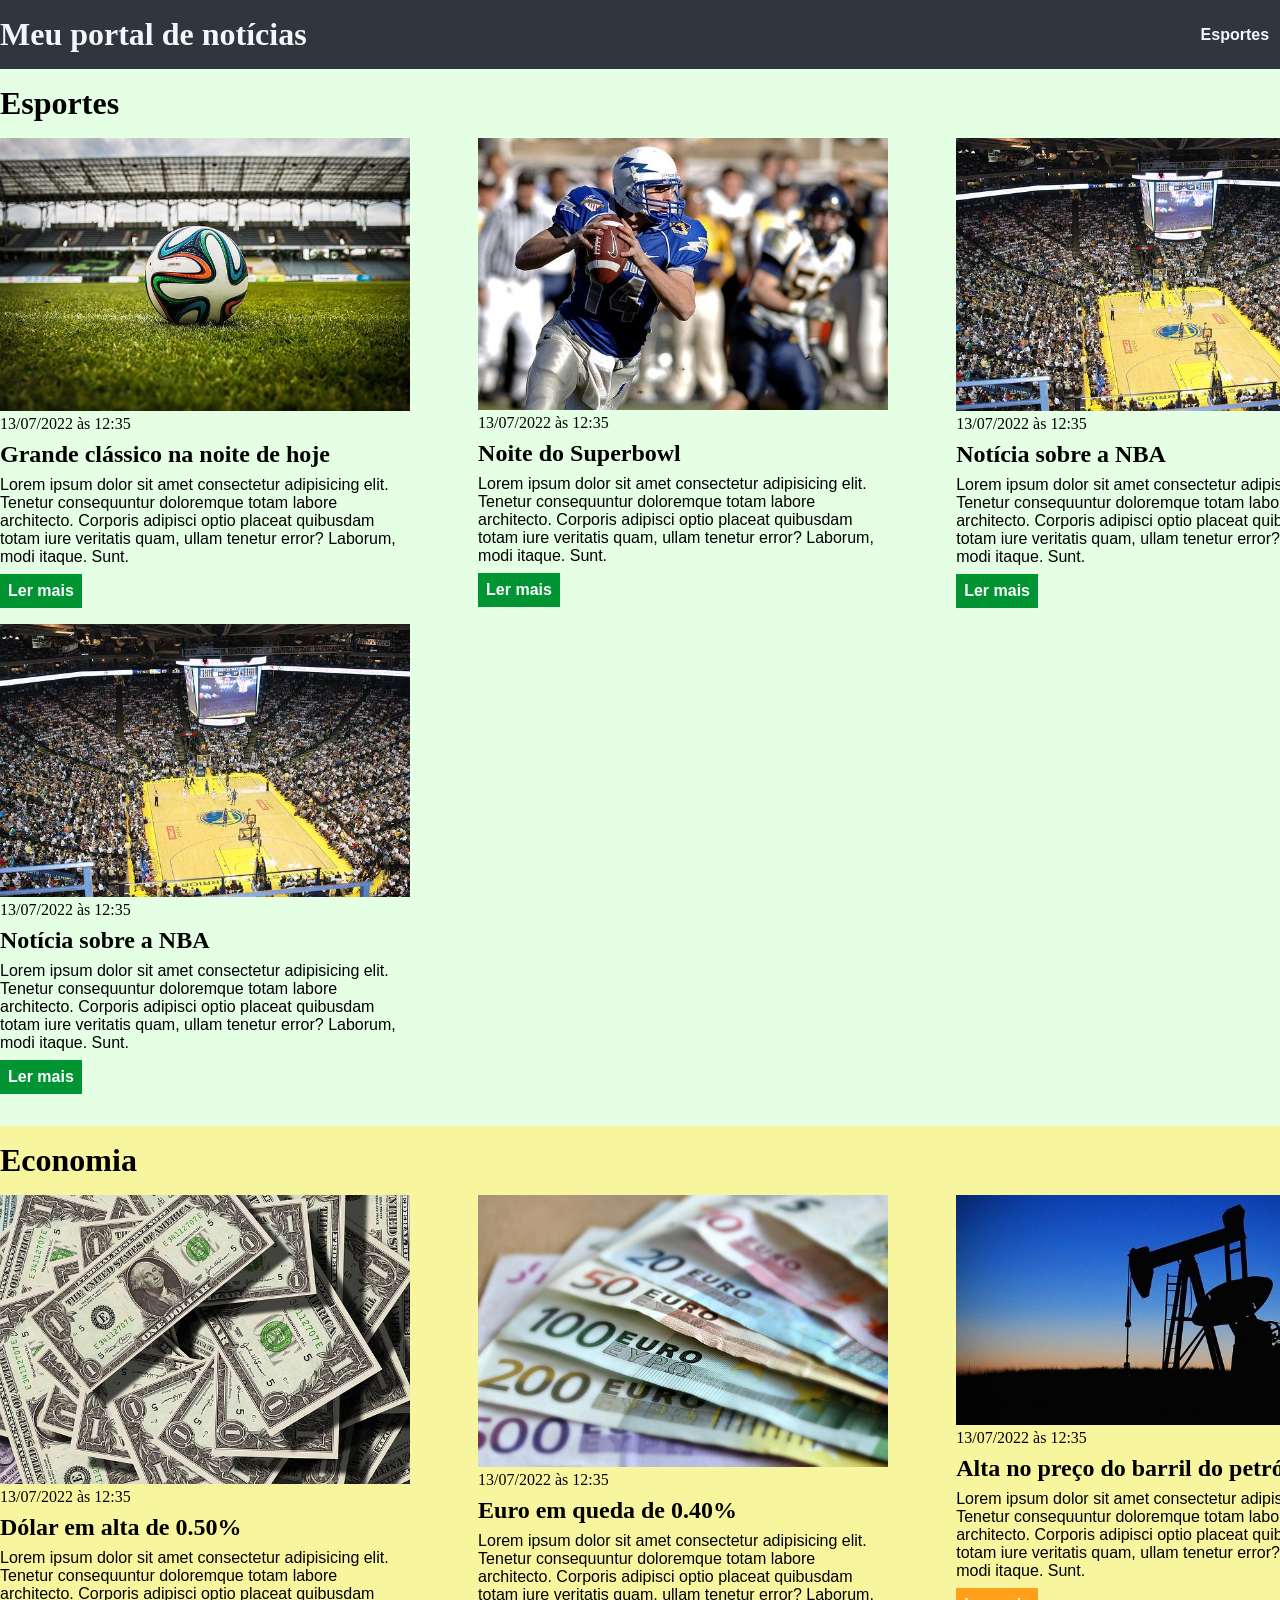
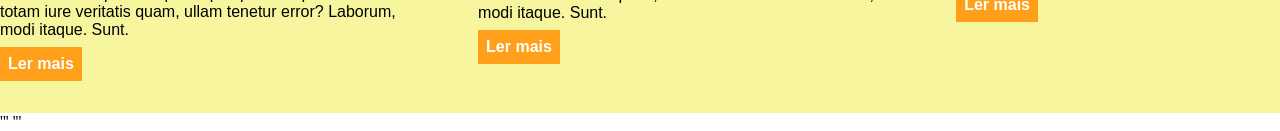
==== commit cf88371c: "estilos de texto e indicação dos links de economia e esportes" ====
--- a/css_support_class/css/index.html
+++ b/css_support_class/css/index.html
@@ -16,10 +16,10 @@
             <nav>
                 <ul>
                     <li>
-                        <a href="#" title="Ir para a seção de esportes">Esportes</a>
+                        <a href="#sports" title="Ir para a seção de esportes">Esportes</a>
                     </li>
                     <li>
-                        <a href="" title="Ir para a seção de notícias">Economia</a>
+                        <a href="#economy" title="Ir para a seção de notícias">Economia</a>
                     </li>
                 </ul>
             </nav>
--- a/css_support_class/css/main.css
+++ b/css_support_class/css/main.css
@@ -4,8 +4,28 @@
     padding: 0;
 }
 
+body > header {
+    background-color: #2f3640;
+    padding: 16px 0;
+    color: #f5f6fa;
+}
+
+header .container {
+    display: flex;
+    align-items: center;
+    justify-content: space-between;
+}
+
 header li {
     display: inline;
+    font-family: Arial, Helvetica, sans-serif;
+    font-weight: bold;
+    margin-left: 16px;
+}
+
+header li a {
+    color: #f5f6fa;
+    text-decoration: none;
 }
 
 .container {
@@ -20,11 +40,68 @@
 }
 
 .articles article img {
-    height: 180px;
+    /*height: 180px; */
+    width: 100%;
 }
 
 .articles article {
     width: 30%;
 }
 
+section {
+    padding: 16px 0;
+}
 
+section h2,
+.articles article {
+    margin-bottom: 16px;
+}
+
+.articles article h3 {
+    margin-top: 8px;
+    margin-bottom: 8px;
+}
+
+.articles article a {
+    background-color: blue;
+    color: #fff;
+    padding: 8px;
+    display: inline-block;
+    text-decoration: none; 
+    font-weight: bold;  
+    margin-top: 8px; 
+}
+
+.articles article a:hover {
+    text-decoration: underline; 
+}
+
+
+.articles article p,
+.articles article a {
+    font-family: Arial, Helvetica, sans-serif;
+}
+
+.articles article h3 {
+    font-size: 24px;
+}
+
+section h2 {
+    font-size: 32px;
+}
+
+#sports {
+    background-color: rgba(0, 255, 0, 0.1);
+} 
+
+#sports .articles article a {
+    background-color: #009432;
+}
+
+#economy {
+    background-color: #f8f59f;
+}
+
+#economy .articles article a {
+    background-color: #ff9f1a;
+}
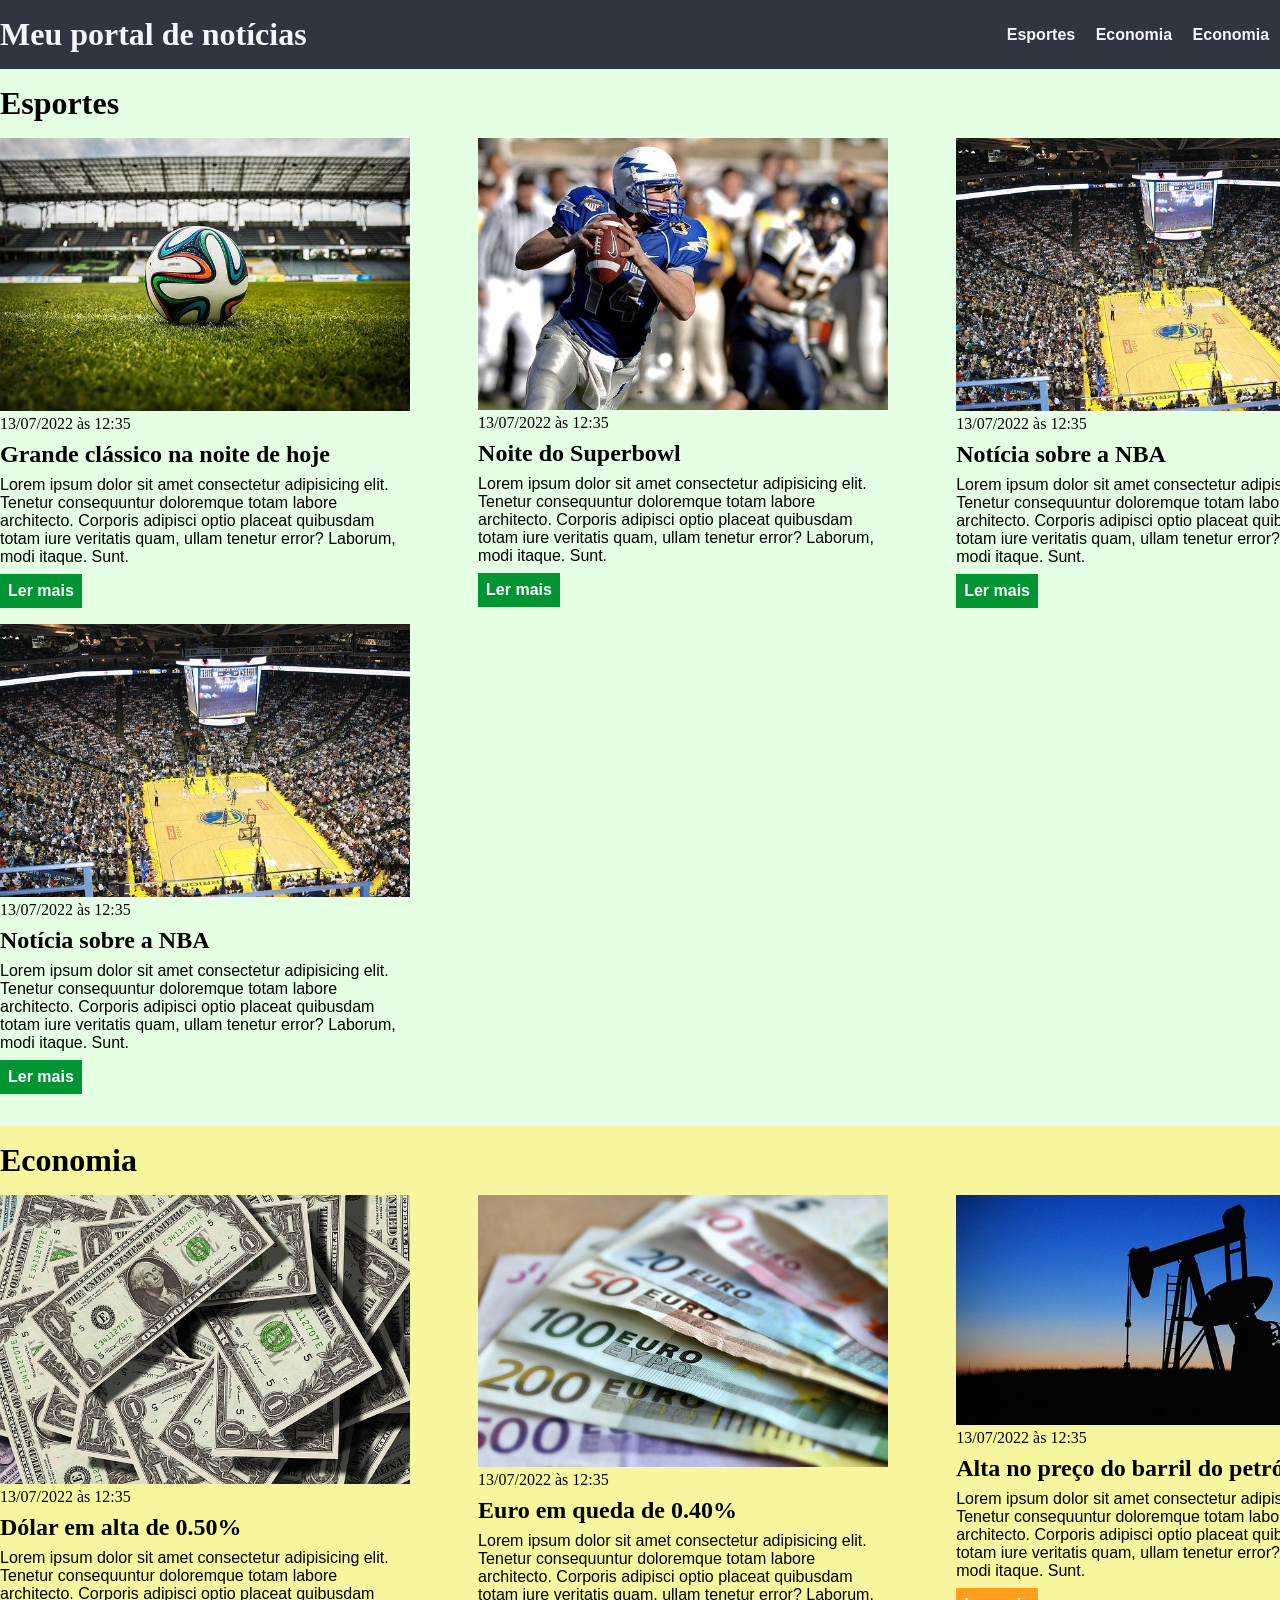
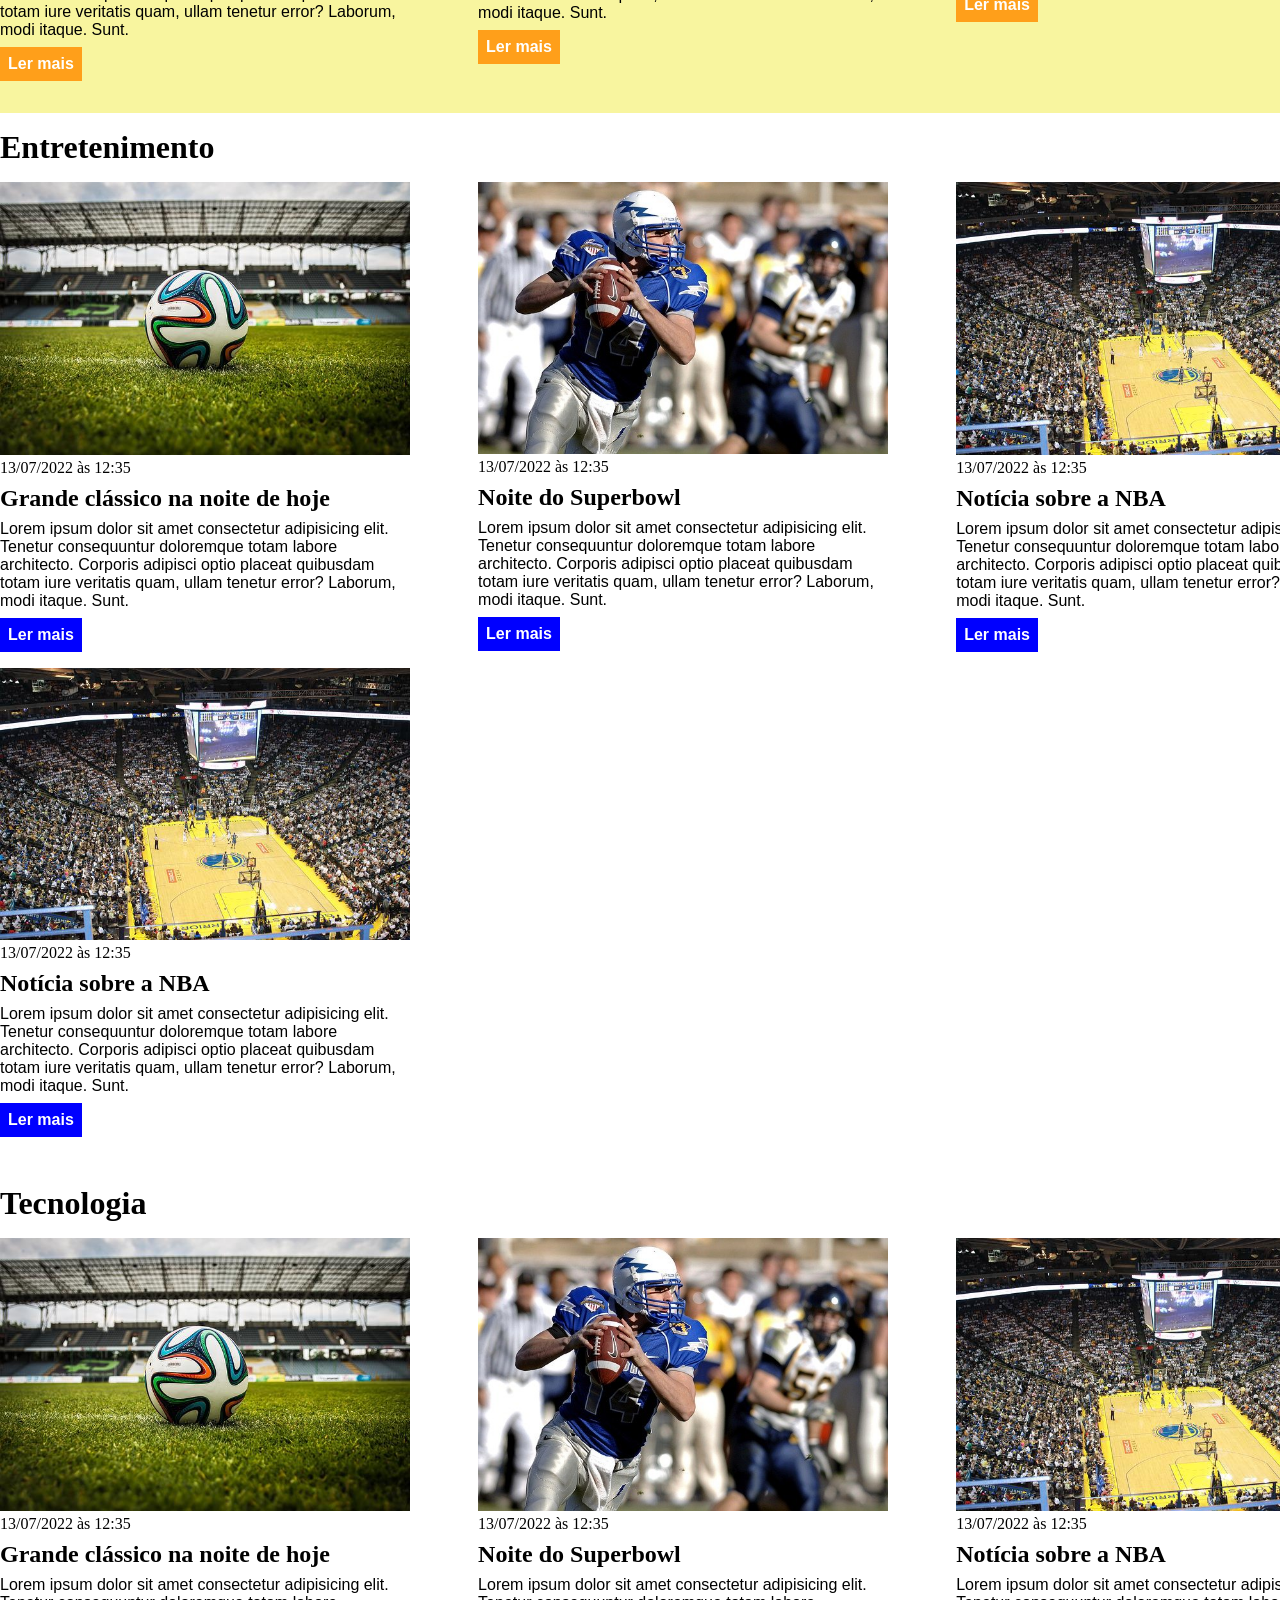
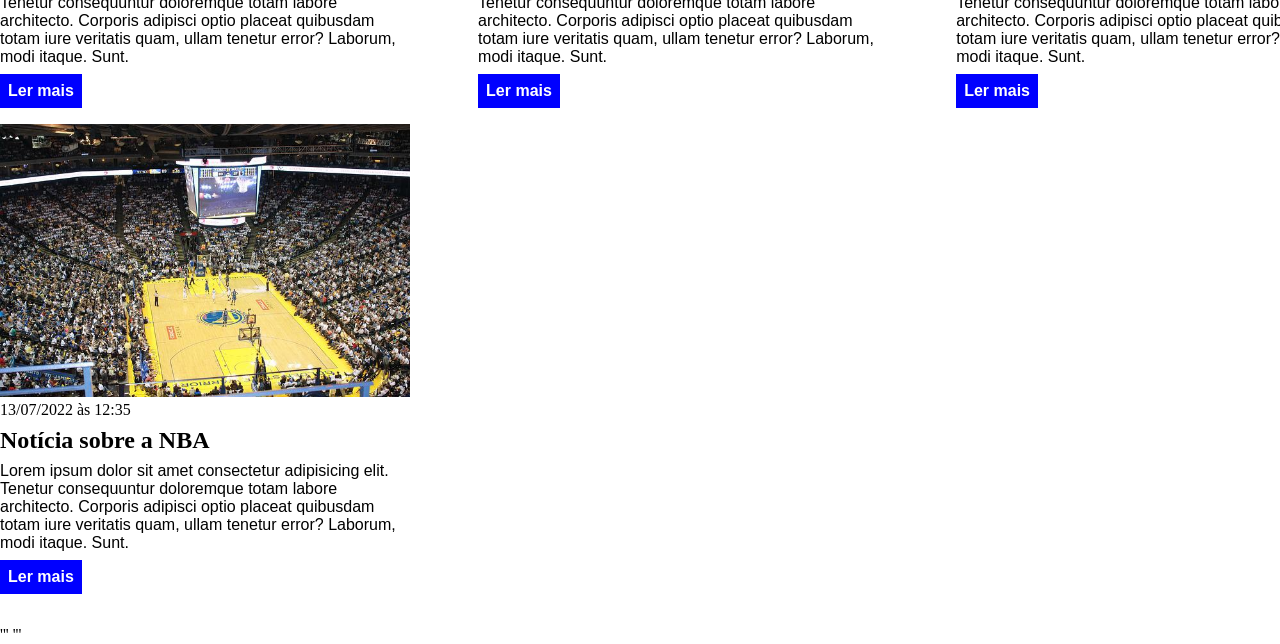
==== commit f9711141: "Criadas mais duas seções, tecnologia e entretenimento" ====
--- a/css_support_class/css/index.html
+++ b/css_support_class/css/index.html
@@ -21,6 +21,12 @@
                     <li>
                         <a href="#economy" title="Ir para a seção de notícias">Economia</a>
                     </li>
+                    <li>
+                        <a href="#entertainment" title="Ir para a seção de notícias">Economia</a>
+                    </li>
+                    <li>
+                        <a href="#tecnology" title="Ir para a seção de notícias">Economia</a>
+                    </li>
                 </ul>
             </nav>
         </div>
@@ -131,6 +137,127 @@
             </div>
         </div>
     </section>
+    <section id="entertainment">
+        <div class="container">
+            <h2>Entretenimento</h2>
+            <div class="articles">
+                <article>
+                    <img src="./imagens/futebol.jpg" alt="Bola de futebol no gramado" />
+                    <header>
+                        <time class="creation-date">13/07/2022 às 12:35</time>
+                    </header>
+                    <h3>Grande clássico na noite de hoje</h3>
+                    <p>
+                        Lorem ipsum dolor sit amet consectetur adipisicing elit. Tenetur consequuntur doloremque totam
+                        labore architecto. Corporis adipisci optio placeat quibusdam totam iure veritatis quam, ullam
+                        tenetur error? Laborum, modi itaque. Sunt.
+                    </p>
+                    <a href="#" title="Leia a notícia completa">Ler mais</a>
+                </article>
+                <article>
+                    <img src="./imagens/futebol-americano.jpg"
+                        alt="Jogador de futebol americano correndo com a bola na mão" />
+                    <header>
+                        <time>13/07/2022 às 12:35</time>
+                    </header>
+                    <h3>Noite do Superbowl</h3>
+                    <p>
+                        Lorem ipsum dolor sit amet consectetur adipisicing elit. Tenetur consequuntur doloremque totam
+                        labore architecto. Corporis adipisci optio placeat quibusdam totam iure veritatis quam, ullam
+                        tenetur error? Laborum, modi itaque. Sunt.
+                    </p>
+                    <a href="#" title="Leia a notícia completa">Ler mais</a>
+                </article>
+                <article>
+                    <img src="./imagens/basquete.jpg" title="Vista aérea de uma quadra de basquete" />
+                    <header>
+                        <time>13/07/2022 às 12:35</time>
+                    </header>
+                    <h3>Notícia sobre a NBA</h3>
+                    <p>
+                        Lorem ipsum dolor sit amet consectetur adipisicing elit. Tenetur consequuntur doloremque totam
+                        labore architecto. Corporis adipisci optio placeat quibusdam totam iure veritatis quam, ullam
+                        tenetur error? Laborum, modi itaque. Sunt.
+                    </p>
+                    <a href="#" title="Leia a notícia completa">Ler mais</a>
+                </article>
+                <article>
+                    <img src="./imagens/basquete.jpg" title="Vista aérea de uma quadra de basquete" />
+                    <header>
+                        <time>13/07/2022 às 12:35</time>
+                    </header>
+                    <h3>Notícia sobre a NBA</h3>
+                    <p>
+                        Lorem ipsum dolor sit amet consectetur adipisicing elit. Tenetur consequuntur doloremque totam
+                        labore architecto. Corporis adipisci optio placeat quibusdam totam iure veritatis quam, ullam
+                        tenetur error? Laborum, modi itaque. Sunt.
+                    </p>
+                    <a href="#" title="Leia a notícia completa">Ler mais</a>
+                </article>
+            </div>
+        </div>
+    </section>
+    <section id="tecnology">
+        <div class="container">
+            <h2>Tecnologia</h2>
+            <div class="articles">
+                <article>
+                    <img src="./imagens/futebol.jpg" alt="Bola de futebol no gramado" />
+                    <header>
+                        <time class="creation-date">13/07/2022 às 12:35</time>
+                    </header>
+                    <h3>Grande clássico na noite de hoje</h3>
+                    <p>
+                        Lorem ipsum dolor sit amet consectetur adipisicing elit. Tenetur consequuntur doloremque totam
+                        labore architecto. Corporis adipisci optio placeat quibusdam totam iure veritatis quam, ullam
+                        tenetur error? Laborum, modi itaque. Sunt.
+                    </p>
+                    <a href="#" title="Leia a notícia completa">Ler mais</a>
+                </article>
+                <article>
+                    <img src="./imagens/futebol-americano.jpg"
+                        alt="Jogador de futebol americano correndo com a bola na mão" />
+                    <header>
+                        <time>13/07/2022 às 12:35</time>
+                    </header>
+                    <h3>Noite do Superbowl</h3>
+                    <p>
+                        Lorem ipsum dolor sit amet consectetur adipisicing elit. Tenetur consequuntur doloremque totam
+                        labore architecto. Corporis adipisci optio placeat quibusdam totam iure veritatis quam, ullam
+                        tenetur error? Laborum, modi itaque. Sunt.
+                    </p>
+                    <a href="#" title="Leia a notícia completa">Ler mais</a>
+                </article>
+                <article>
+                    <img src="./imagens/basquete.jpg" title="Vista aérea de uma quadra de basquete" />
+                    <header>
+                        <time>13/07/2022 às 12:35</time>
+                    </header>
+                    <h3>Notícia sobre a NBA</h3>
+                    <p>
+                        Lorem ipsum dolor sit amet consectetur adipisicing elit. Tenetur consequuntur doloremque totam
+                        labore architecto. Corporis adipisci optio placeat quibusdam totam iure veritatis quam, ullam
+                        tenetur error? Laborum, modi itaque. Sunt.
+                    </p>
+                    <a href="#" title="Leia a notícia completa">Ler mais</a>
+                </article>
+                <article>
+                    <img src="./imagens/basquete.jpg" title="Vista aérea de uma quadra de basquete" />
+                    <header>
+                        <time>13/07/2022 às 12:35</time>
+                    </header>
+                    <h3>Notícia sobre a NBA</h3>
+                    <p>
+                        Lorem ipsum dolor sit amet consectetur adipisicing elit. Tenetur consequuntur doloremque totam
+                        labore architecto. Corporis adipisci optio placeat quibusdam totam iure veritatis quam, ullam
+                        tenetur error? Laborum, modi itaque. Sunt.
+                    </p>
+                    <a href="#" title="Leia a notícia completa">Ler mais</a>
+                </article>
+            </div>
+        </div>
+    </section>
+  
 </body>'''
 
 </html>'''
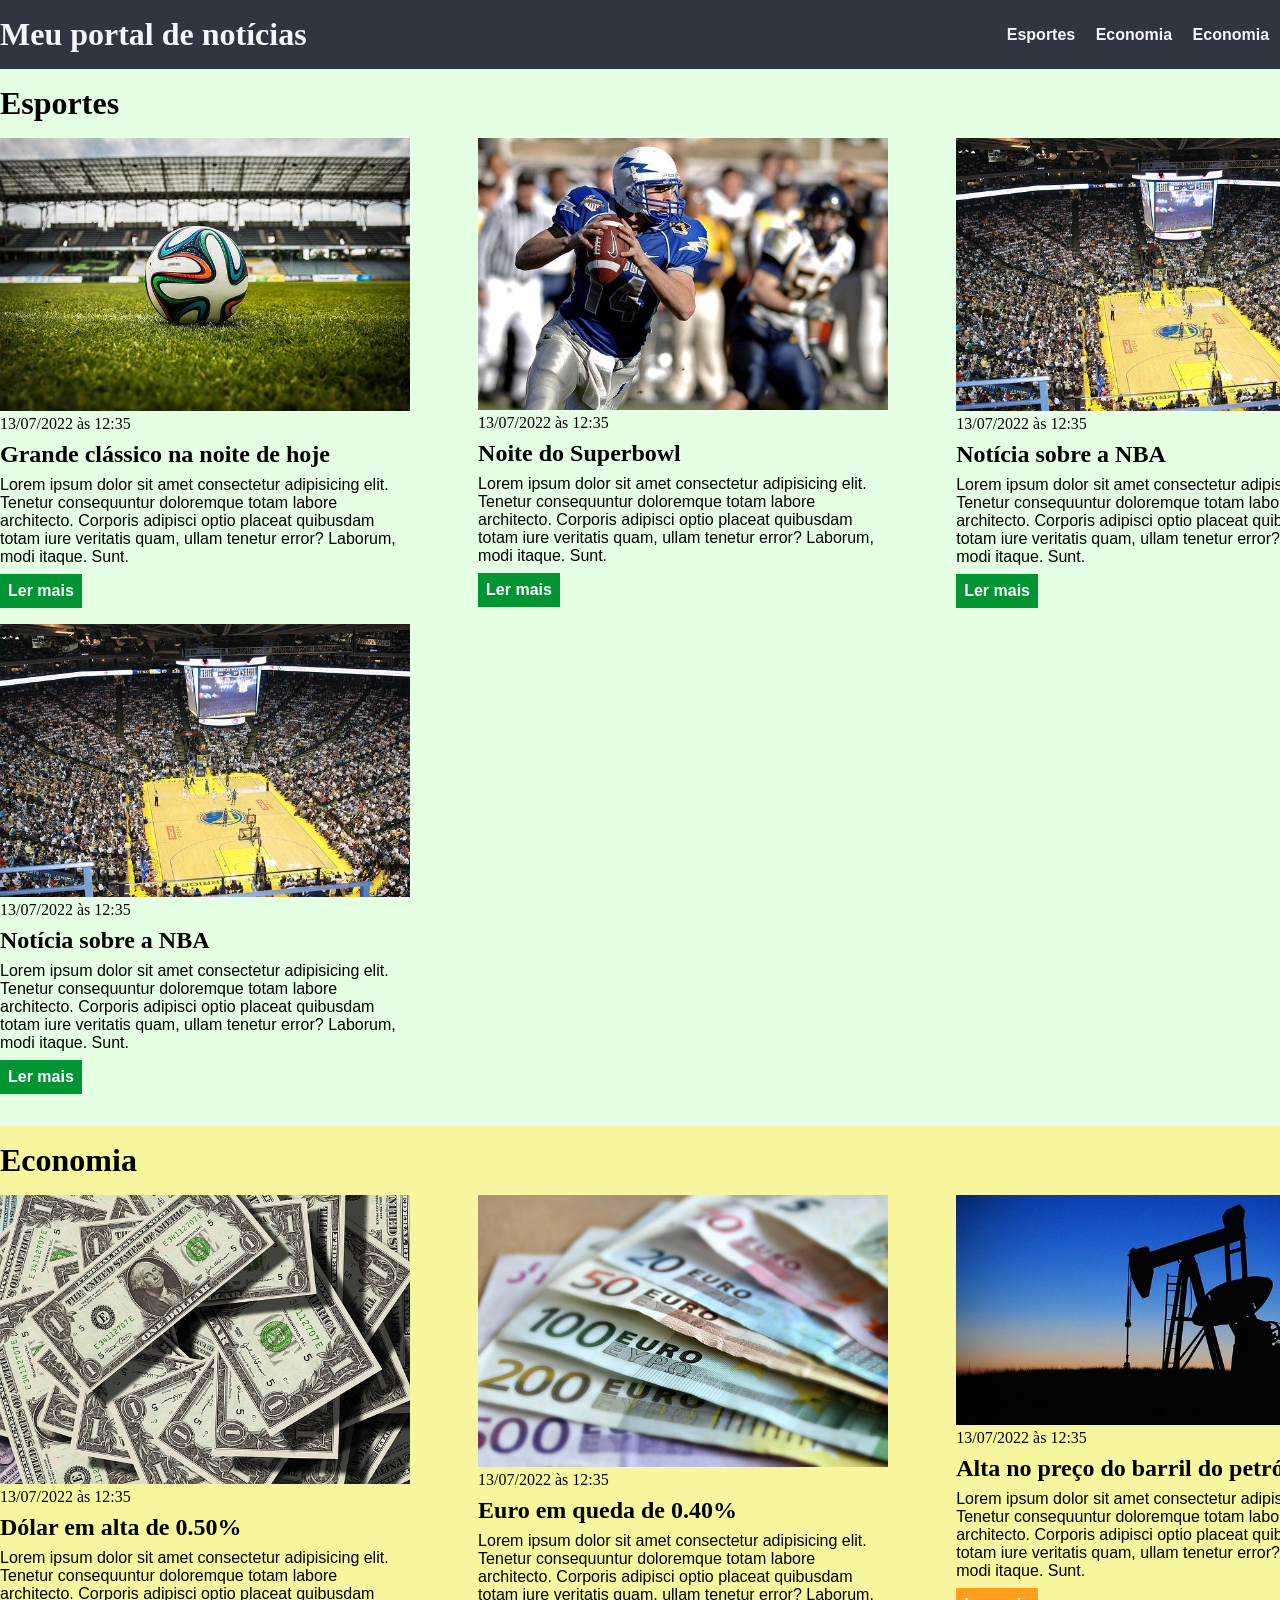
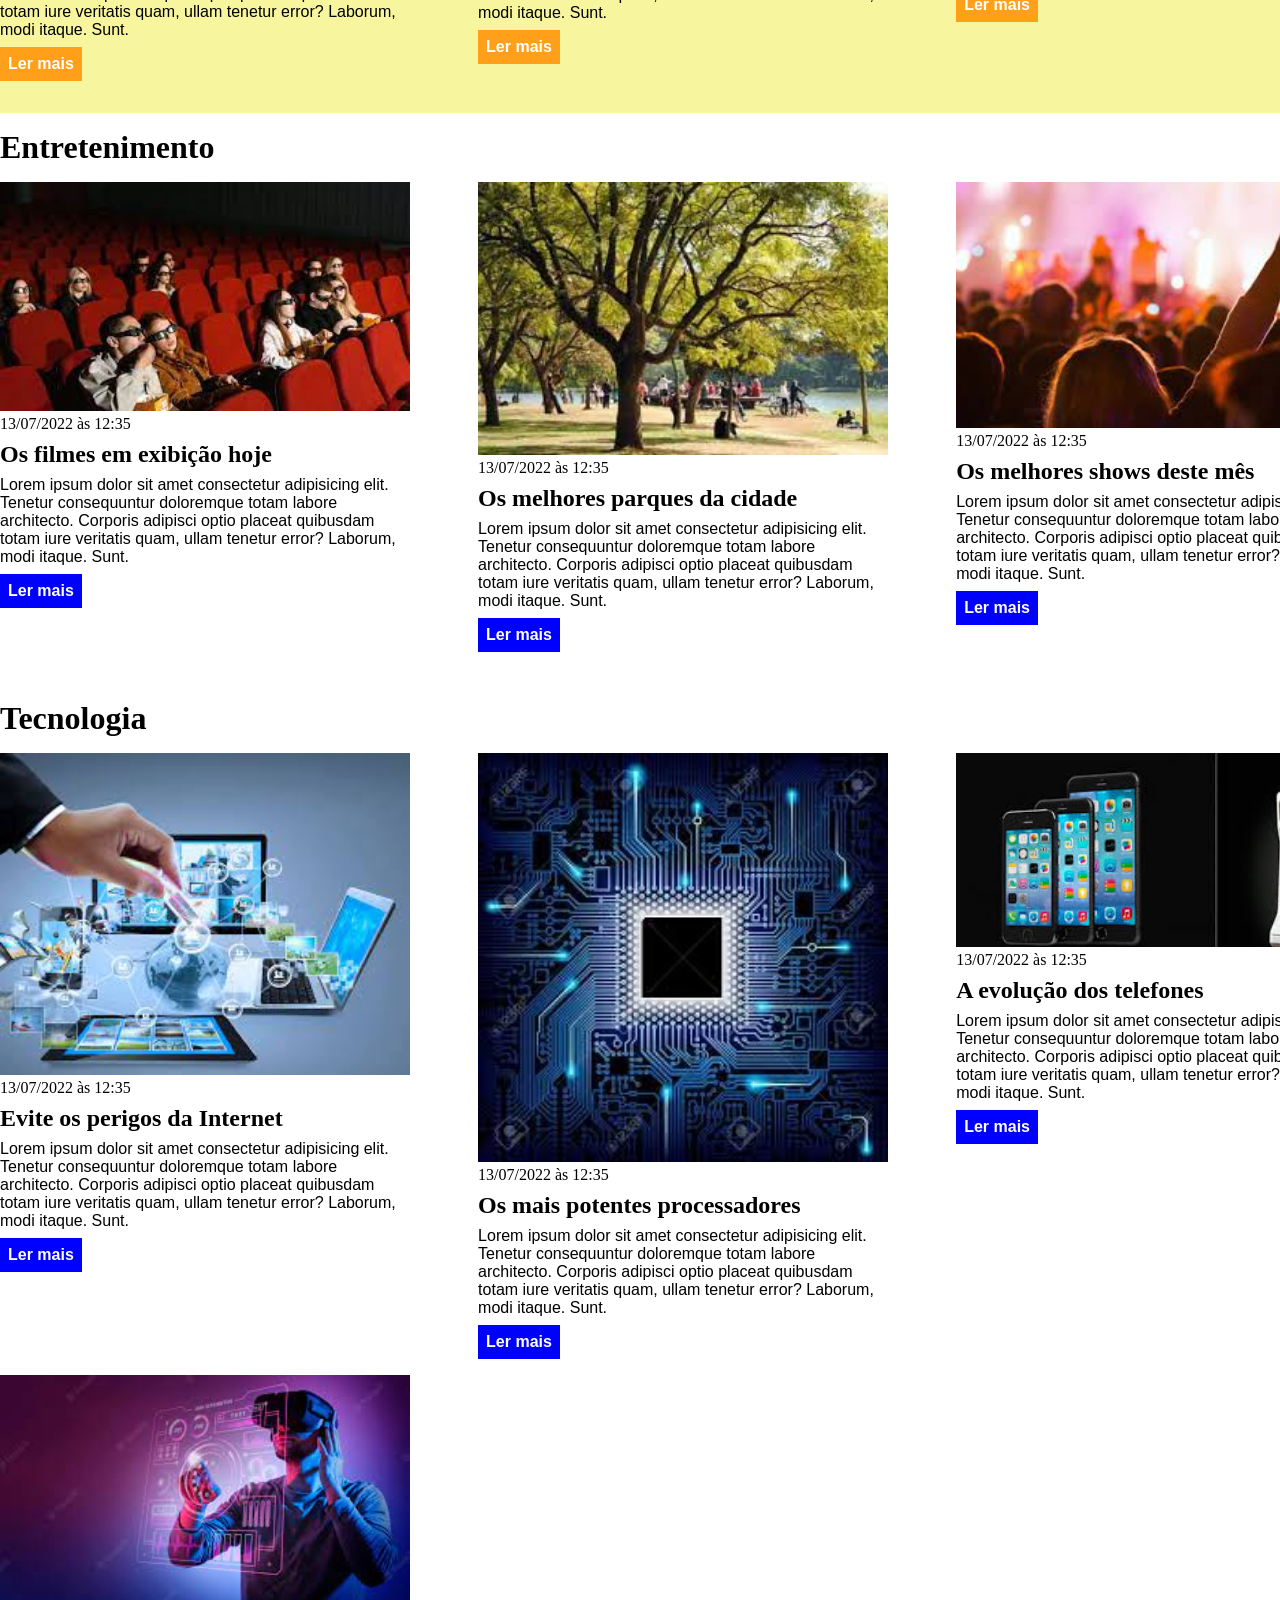
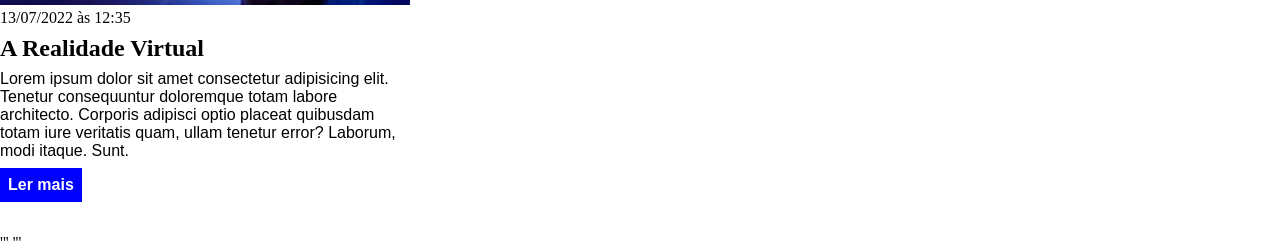
==== commit 4d181176: "Inserção das imagens dos novos cadernos de notícias" ====
--- a/css_support_class/css/index.html
+++ b/css_support_class/css/index.html
@@ -142,51 +142,38 @@
             <h2>Entretenimento</h2>
             <div class="articles">
                 <article>
-                    <img src="./imagens/futebol.jpg" alt="Bola de futebol no gramado" />
+                    <img src="./imagens/Cinema.jpg" alt="Sala de cinema cheia" />
                     <header>
                         <time class="creation-date">13/07/2022 às 12:35</time>
                     </header>
-                    <h3>Grande clássico na noite de hoje</h3>
-                    <p>
-                        Lorem ipsum dolor sit amet consectetur adipisicing elit. Tenetur consequuntur doloremque totam
-                        labore architecto. Corporis adipisci optio placeat quibusdam totam iure veritatis quam, ullam
-                        tenetur error? Laborum, modi itaque. Sunt.
-                    </p>
-                    <a href="#" title="Leia a notícia completa">Ler mais</a>
-                </article>
-                <article>
-                    <img src="./imagens/futebol-americano.jpg"
-                        alt="Jogador de futebol americano correndo com a bola na mão" />
-                    <header>
-                        <time>13/07/2022 às 12:35</time>
-                    </header>
-                    <h3>Noite do Superbowl</h3>
-                    <p>
-                        Lorem ipsum dolor sit amet consectetur adipisicing elit. Tenetur consequuntur doloremque totam
-                        labore architecto. Corporis adipisci optio placeat quibusdam totam iure veritatis quam, ullam
-                        tenetur error? Laborum, modi itaque. Sunt.
-                    </p>
-                    <a href="#" title="Leia a notícia completa">Ler mais</a>
-                </article>
-                <article>
-                    <img src="./imagens/basquete.jpg" title="Vista aérea de uma quadra de basquete" />
-                    <header>
-                        <time>13/07/2022 às 12:35</time>
-                    </header>
-                    <h3>Notícia sobre a NBA</h3>
-                    <p>
-                        Lorem ipsum dolor sit amet consectetur adipisicing elit. Tenetur consequuntur doloremque totam
-                        labore architecto. Corporis adipisci optio placeat quibusdam totam iure veritatis quam, ullam
-                        tenetur error? Laborum, modi itaque. Sunt.
-                    </p>
-                    <a href="#" title="Leia a notícia completa">Ler mais</a>
-                </article>
-                <article>
-                    <img src="./imagens/basquete.jpg" title="Vista aérea de uma quadra de basquete" />
-                    <header>
-                        <time>13/07/2022 às 12:35</time>
-                    </header>
-                    <h3>Notícia sobre a NBA</h3>
+                    <h3>Os filmes em exibição hoje</h3>
+                    <p>
+                        Lorem ipsum dolor sit amet consectetur adipisicing elit. Tenetur consequuntur doloremque totam
+                        labore architecto. Corporis adipisci optio placeat quibusdam totam iure veritatis quam, ullam
+                        tenetur error? Laborum, modi itaque. Sunt.
+                    </p>
+                    <a href="#" title="Leia a notícia completa">Ler mais</a>
+                </article>
+                <article>
+                    <img src="./imagens/Parques.jpg"
+                        alt="O verde do parque" />
+                    <header>
+                        <time>13/07/2022 às 12:35</time>
+                    </header>
+                    <h3>Os melhores parques da cidade</h3>
+                    <p>
+                        Lorem ipsum dolor sit amet consectetur adipisicing elit. Tenetur consequuntur doloremque totam
+                        labore architecto. Corporis adipisci optio placeat quibusdam totam iure veritatis quam, ullam
+                        tenetur error? Laborum, modi itaque. Sunt.
+                    </p>
+                    <a href="#" title="Leia a notícia completa">Ler mais</a>
+                </article>
+                <article>
+                    <img src="./imagens/Shows.jpg" title="Palco de Shows" />
+                    <header>
+                        <time>13/07/2022 às 12:35</time>
+                    </header>
+                    <h3>Os melhores shows deste mês</h3>
                     <p>
                         Lorem ipsum dolor sit amet consectetur adipisicing elit. Tenetur consequuntur doloremque totam
                         labore architecto. Corporis adipisci optio placeat quibusdam totam iure veritatis quam, ullam
@@ -202,51 +189,51 @@
             <h2>Tecnologia</h2>
             <div class="articles">
                 <article>
-                    <img src="./imagens/futebol.jpg" alt="Bola de futebol no gramado" />
+                    <img src="./imagens/Internet.jpg" alt="Navegar com segurança" />
                     <header>
                         <time class="creation-date">13/07/2022 às 12:35</time>
                     </header>
-                    <h3>Grande clássico na noite de hoje</h3>
-                    <p>
-                        Lorem ipsum dolor sit amet consectetur adipisicing elit. Tenetur consequuntur doloremque totam
-                        labore architecto. Corporis adipisci optio placeat quibusdam totam iure veritatis quam, ullam
-                        tenetur error? Laborum, modi itaque. Sunt.
-                    </p>
-                    <a href="#" title="Leia a notícia completa">Ler mais</a>
-                </article>
-                <article>
-                    <img src="./imagens/futebol-americano.jpg"
-                        alt="Jogador de futebol americano correndo com a bola na mão" />
-                    <header>
-                        <time>13/07/2022 às 12:35</time>
-                    </header>
-                    <h3>Noite do Superbowl</h3>
-                    <p>
-                        Lorem ipsum dolor sit amet consectetur adipisicing elit. Tenetur consequuntur doloremque totam
-                        labore architecto. Corporis adipisci optio placeat quibusdam totam iure veritatis quam, ullam
-                        tenetur error? Laborum, modi itaque. Sunt.
-                    </p>
-                    <a href="#" title="Leia a notícia completa">Ler mais</a>
-                </article>
-                <article>
-                    <img src="./imagens/basquete.jpg" title="Vista aérea de uma quadra de basquete" />
-                    <header>
-                        <time>13/07/2022 às 12:35</time>
-                    </header>
-                    <h3>Notícia sobre a NBA</h3>
-                    <p>
-                        Lorem ipsum dolor sit amet consectetur adipisicing elit. Tenetur consequuntur doloremque totam
-                        labore architecto. Corporis adipisci optio placeat quibusdam totam iure veritatis quam, ullam
-                        tenetur error? Laborum, modi itaque. Sunt.
-                    </p>
-                    <a href="#" title="Leia a notícia completa">Ler mais</a>
-                </article>
-                <article>
-                    <img src="./imagens/basquete.jpg" title="Vista aérea de uma quadra de basquete" />
-                    <header>
-                        <time>13/07/2022 às 12:35</time>
-                    </header>
-                    <h3>Notícia sobre a NBA</h3>
+                    <h3>Evite os perigos da Internet</h3>
+                    <p>
+                        Lorem ipsum dolor sit amet consectetur adipisicing elit. Tenetur consequuntur doloremque totam
+                        labore architecto. Corporis adipisci optio placeat quibusdam totam iure veritatis quam, ullam
+                        tenetur error? Laborum, modi itaque. Sunt.
+                    </p>
+                    <a href="#" title="Leia a notícia completa">Ler mais</a>
+                </article>
+                <article>
+                    <img src="./imagens/Processsadores.jpg"
+                        alt="Processador de computador" />
+                    <header>
+                        <time>13/07/2022 às 12:35</time>
+                    </header>
+                    <h3>Os mais potentes processadores</h3>
+                    <p>
+                        Lorem ipsum dolor sit amet consectetur adipisicing elit. Tenetur consequuntur doloremque totam
+                        labore architecto. Corporis adipisci optio placeat quibusdam totam iure veritatis quam, ullam
+                        tenetur error? Laborum, modi itaque. Sunt.
+                    </p>
+                    <a href="#" title="Leia a notícia completa">Ler mais</a>
+                </article>
+                <article>
+                    <img src="./imagens/Celulares.jpg" title="Modelos de celulares e telefone" />
+                    <header>
+                        <time>13/07/2022 às 12:35</time>
+                    </header>
+                    <h3>A evolução dos telefones</h3>
+                    <p>
+                        Lorem ipsum dolor sit amet consectetur adipisicing elit. Tenetur consequuntur doloremque totam
+                        labore architecto. Corporis adipisci optio placeat quibusdam totam iure veritatis quam, ullam
+                        tenetur error? Laborum, modi itaque. Sunt.
+                    </p>
+                    <a href="#" title="Leia a notícia completa">Ler mais</a>
+                </article>
+                <article>
+                    <img src="./imagens/Realidade Virtual.jpg" title="Homem com óculos Virtual" />
+                    <header>
+                        <time>13/07/2022 às 12:35</time>
+                    </header>
+                    <h3>A Realidade Virtual</h3>
                     <p>
                         Lorem ipsum dolor sit amet consectetur adipisicing elit. Tenetur consequuntur doloremque totam
                         labore architecto. Corporis adipisci optio placeat quibusdam totam iure veritatis quam, ullam
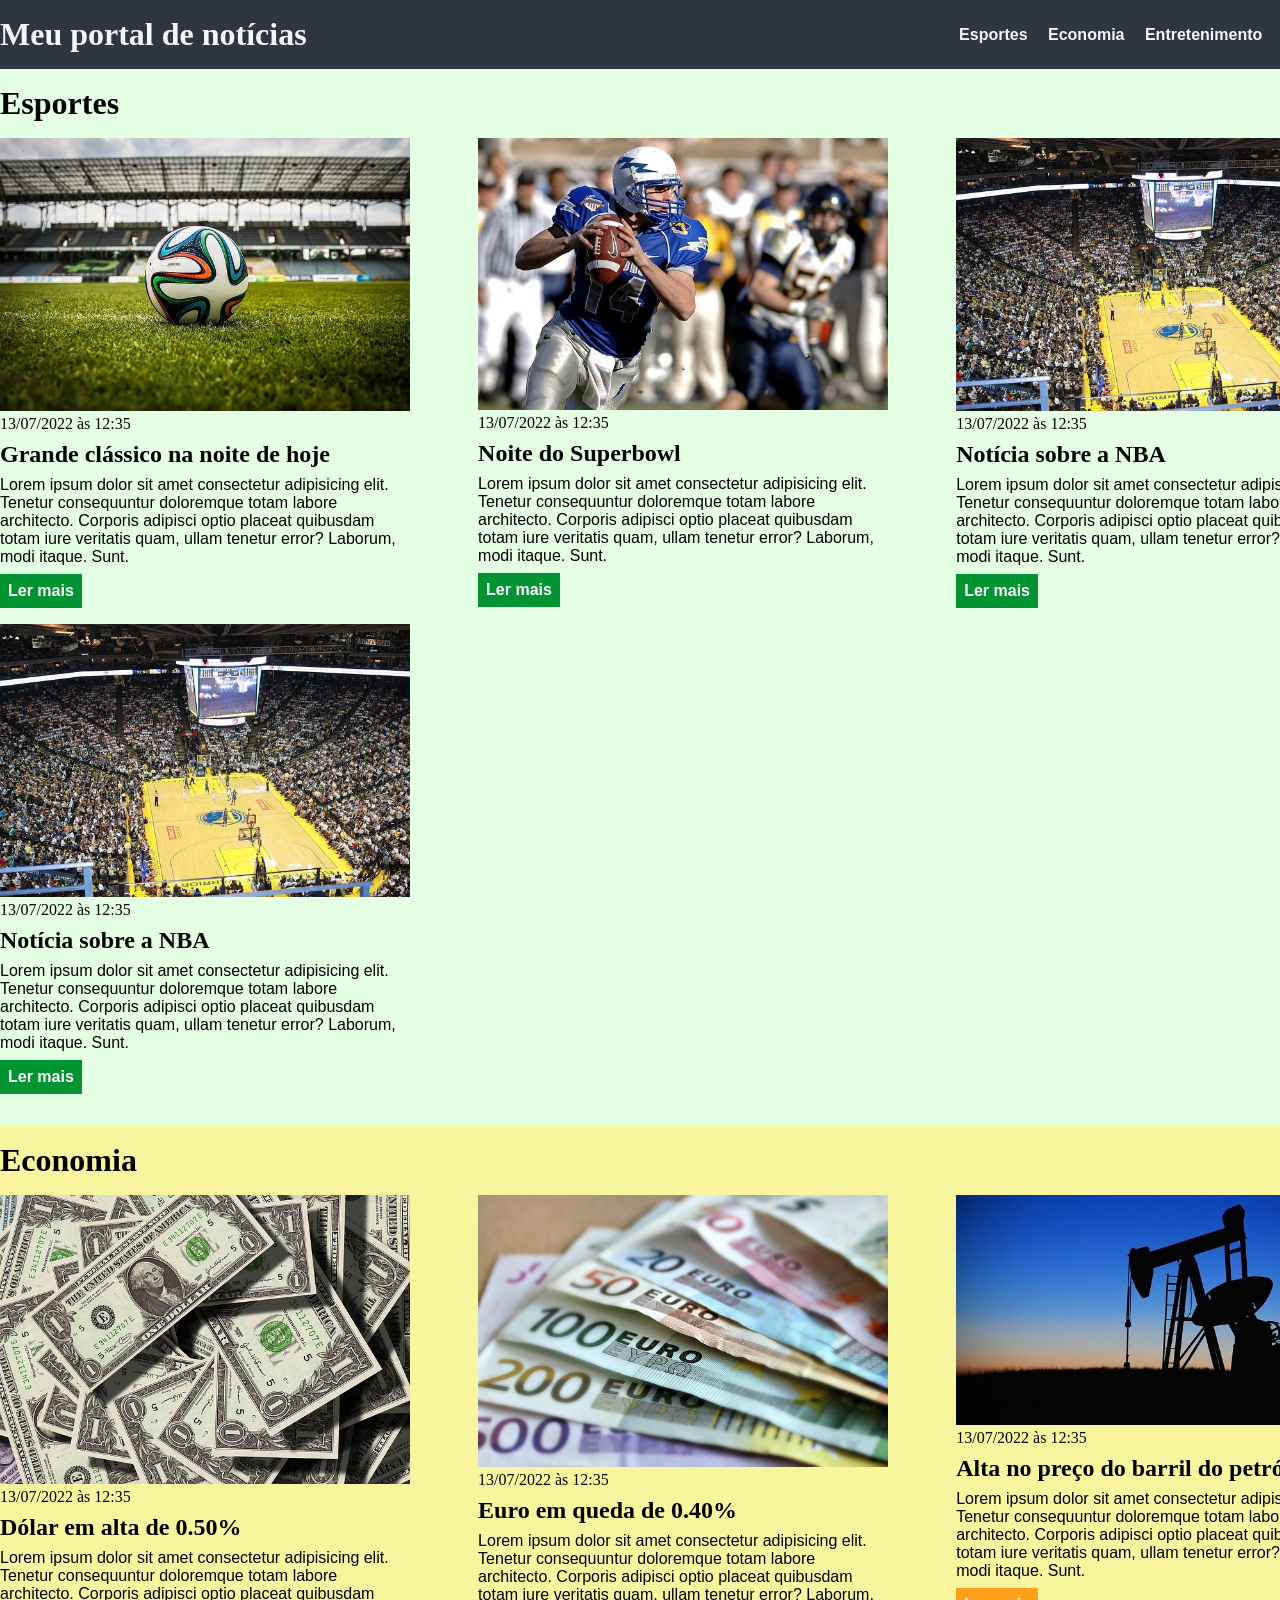
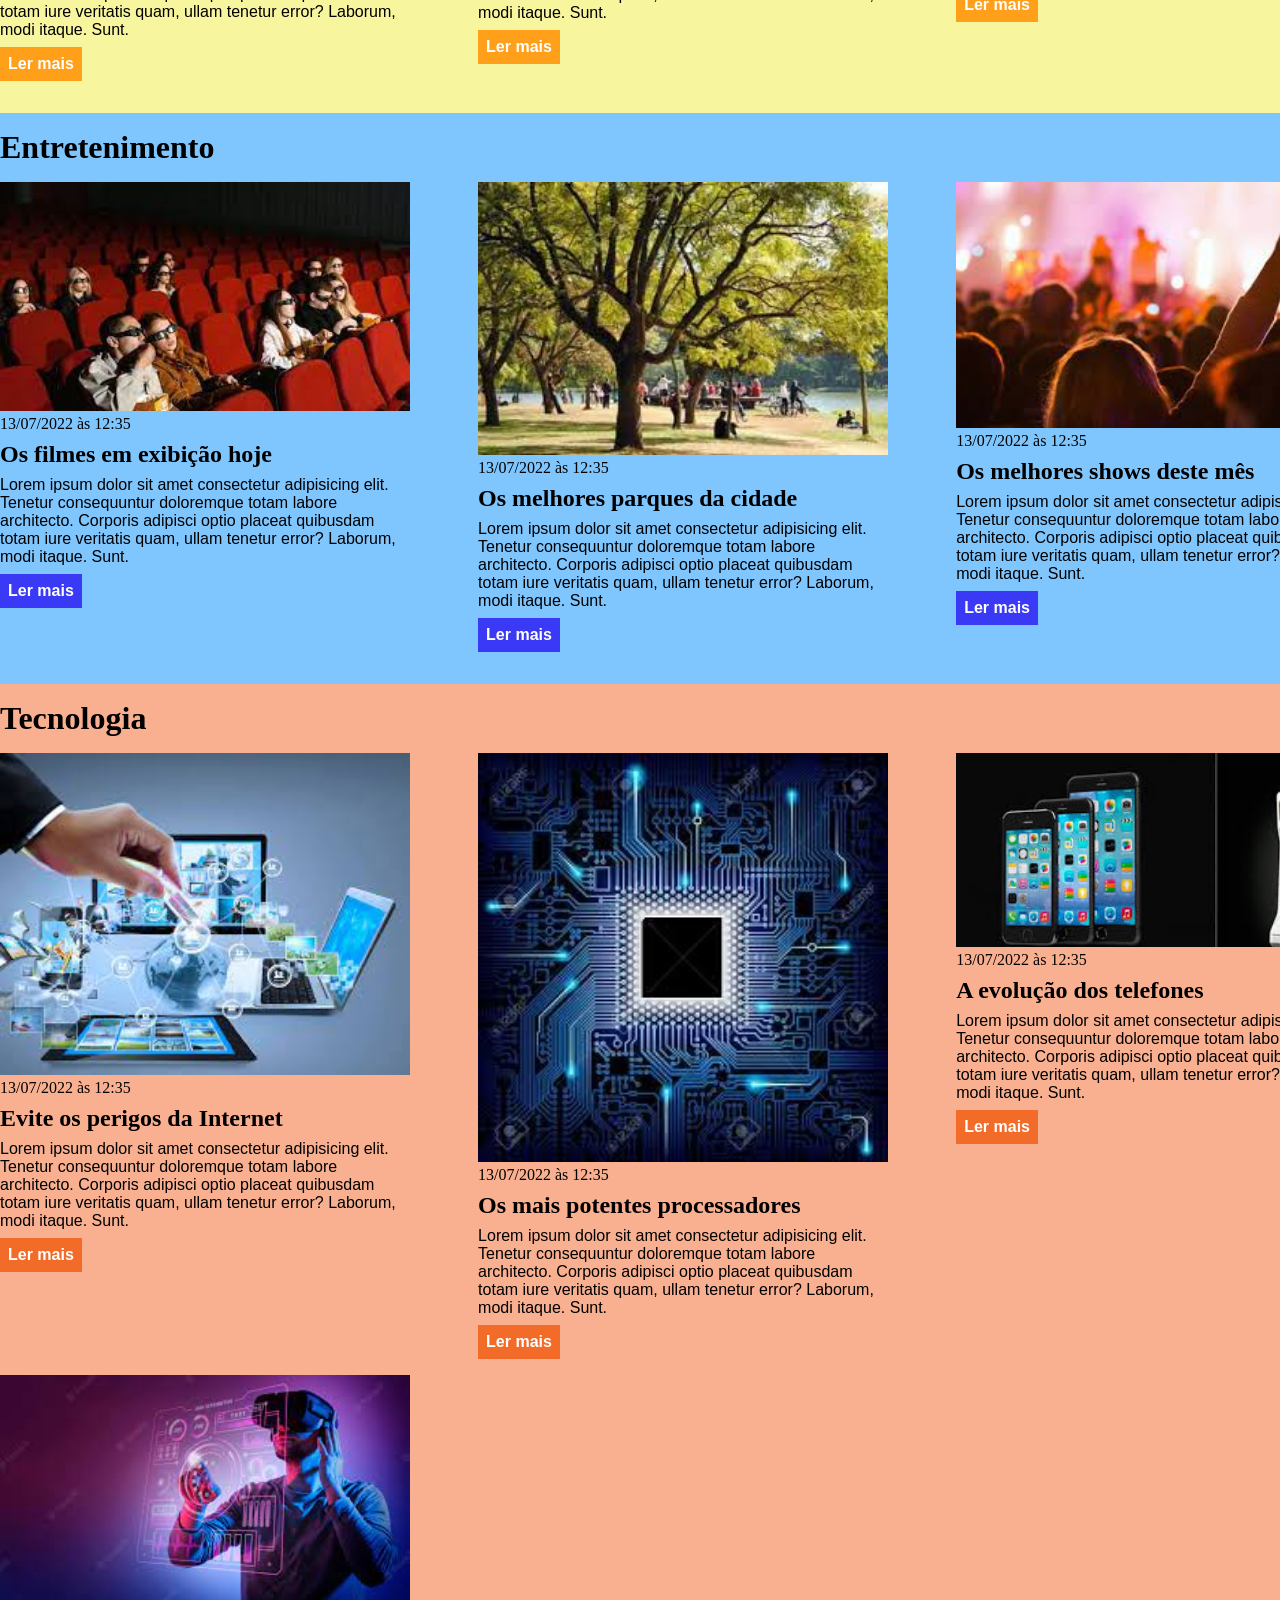
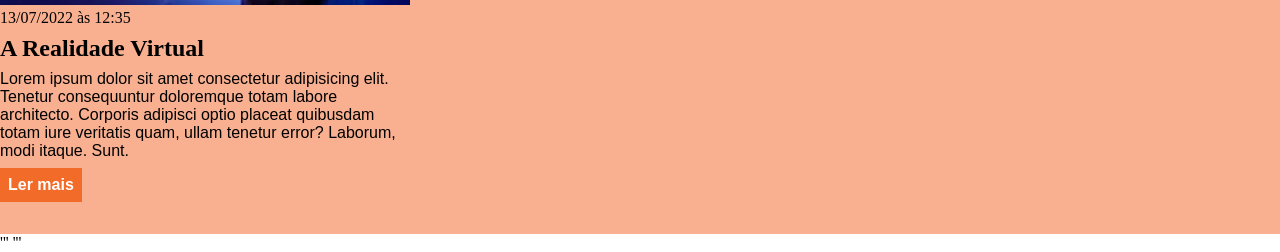
==== commit b4549a1f: "ajustes de imagens e títulos das mesmas." ====
--- a/css_support_class/css/index.html
+++ b/css_support_class/css/index.html
@@ -22,10 +22,10 @@
                         <a href="#economy" title="Ir para a seção de notícias">Economia</a>
                     </li>
                     <li>
-                        <a href="#entertainment" title="Ir para a seção de notícias">Economia</a>
-                    </li>
-                    <li>
-                        <a href="#tecnology" title="Ir para a seção de notícias">Economia</a>
+                        <a href="#entertainment" title="Ir para a seção de notícias">Entretenimento</a>
+                    </li>
+                    <li>
+                        <a href="#tecnology" title="Ir para a seção de notícias">Tecnologia</a>
                     </li>
                 </ul>
             </nav>
@@ -36,7 +36,7 @@
             <h2>Esportes</h2>
             <div class="articles">
                 <article>
-                    <img src="./imagens/futebol.jpg" alt="Bola de futebol no gramado" />
+                    <img src="./imagens/futebol.jpg" title="Bola de futebol no gramado" />
                     <header>
                         <time class="creation-date">13/07/2022 às 12:35</time>
                     </header>
@@ -49,8 +49,7 @@
                     <a href="#" title="Leia a notícia completa">Ler mais</a>
                 </article>
                 <article>
-                    <img src="./imagens/futebol-americano.jpg"
-                        alt="Jogador de futebol americano correndo com a bola na mão" />
+                    <img src="./imagens/futebol-americano.jpg" title="Jogador de futebol americano correndo com a bola na mão" />
                     <header>
                         <time>13/07/2022 às 12:35</time>
                     </header>
@@ -96,7 +95,7 @@
             <h2>Economia</h2>
             <div class="articles">
                 <article>
-                    <img src="./imagens/dolares.jpg" alt="Muitos dólares" />
+                    <img src="./imagens/dolares.jpg" title="Muitos dólares" />
                     <header>
                         <time>13/07/2022 às 12:35</time>
                     </header>
@@ -109,7 +108,7 @@
                     <a href="#" title="Leia a notícia completa">Ler mais</a>
                 </article>
                 <article>
-                    <img src="./imagens/euro.jpg" alt="Várias notas de euro" />
+                    <img src="./imagens/euro.jpg" title="Várias notas de euro" />
                     <header>
                         <time>13/07/2022 às 12:35</time>
                     </header>
@@ -122,7 +121,7 @@
                     <a href="#" title="Leia a notícia completa">Ler mais</a>
                 </article>
                 <article>
-                    <img src="./imagens/petroleo.jpg" alt="Extração de petróleo" />
+                    <img src="./imagens/petroleo.jpg" title="Extração de petróleo" />
                     <header>
                         <time>13/07/2022 às 12:35</time>
                     </header>
@@ -142,7 +141,7 @@
             <h2>Entretenimento</h2>
             <div class="articles">
                 <article>
-                    <img src="./imagens/Cinema.jpg" alt="Sala de cinema cheia" />
+                    <img src="./imagens/Cinema.jpg" title="Sala de cinema cheia" />
                     <header>
                         <time class="creation-date">13/07/2022 às 12:35</time>
                     </header>
@@ -155,8 +154,7 @@
                     <a href="#" title="Leia a notícia completa">Ler mais</a>
                 </article>
                 <article>
-                    <img src="./imagens/Parques.jpg"
-                        alt="O verde do parque" />
+                    <img src="./imagens/Parques.jpg" title="O verde do parque" />
                     <header>
                         <time>13/07/2022 às 12:35</time>
                     </header>
@@ -189,7 +187,7 @@
             <h2>Tecnologia</h2>
             <div class="articles">
                 <article>
-                    <img src="./imagens/Internet.jpg" alt="Navegar com segurança" />
+                    <img src="./imagens/Internet.jpg" title="Navegar com segurança" />
                     <header>
                         <time class="creation-date">13/07/2022 às 12:35</time>
                     </header>
@@ -202,8 +200,7 @@
                     <a href="#" title="Leia a notícia completa">Ler mais</a>
                 </article>
                 <article>
-                    <img src="./imagens/Processsadores.jpg"
-                        alt="Processador de computador" />
+                    <img src="./imagens/Processsadores.jpg" title="Processador de computador" />
                     <header>
                         <time>13/07/2022 às 12:35</time>
                     </header>
--- a/css_support_class/css/main.css
+++ b/css_support_class/css/main.css
@@ -105,3 +105,19 @@
 #economy .articles article a {
     background-color: #ff9f1a;
 }
+
+#tecnology {
+    background-color: #f9b090;
+}
+
+#tecnology .articles article a {
+    background-color: #f26b28;
+}
+
+#entertainment {
+    background-color: #7fc6ff;
+}
+
+#entertainment .articles article a {
+    background-color: #3a3af6;
+}
